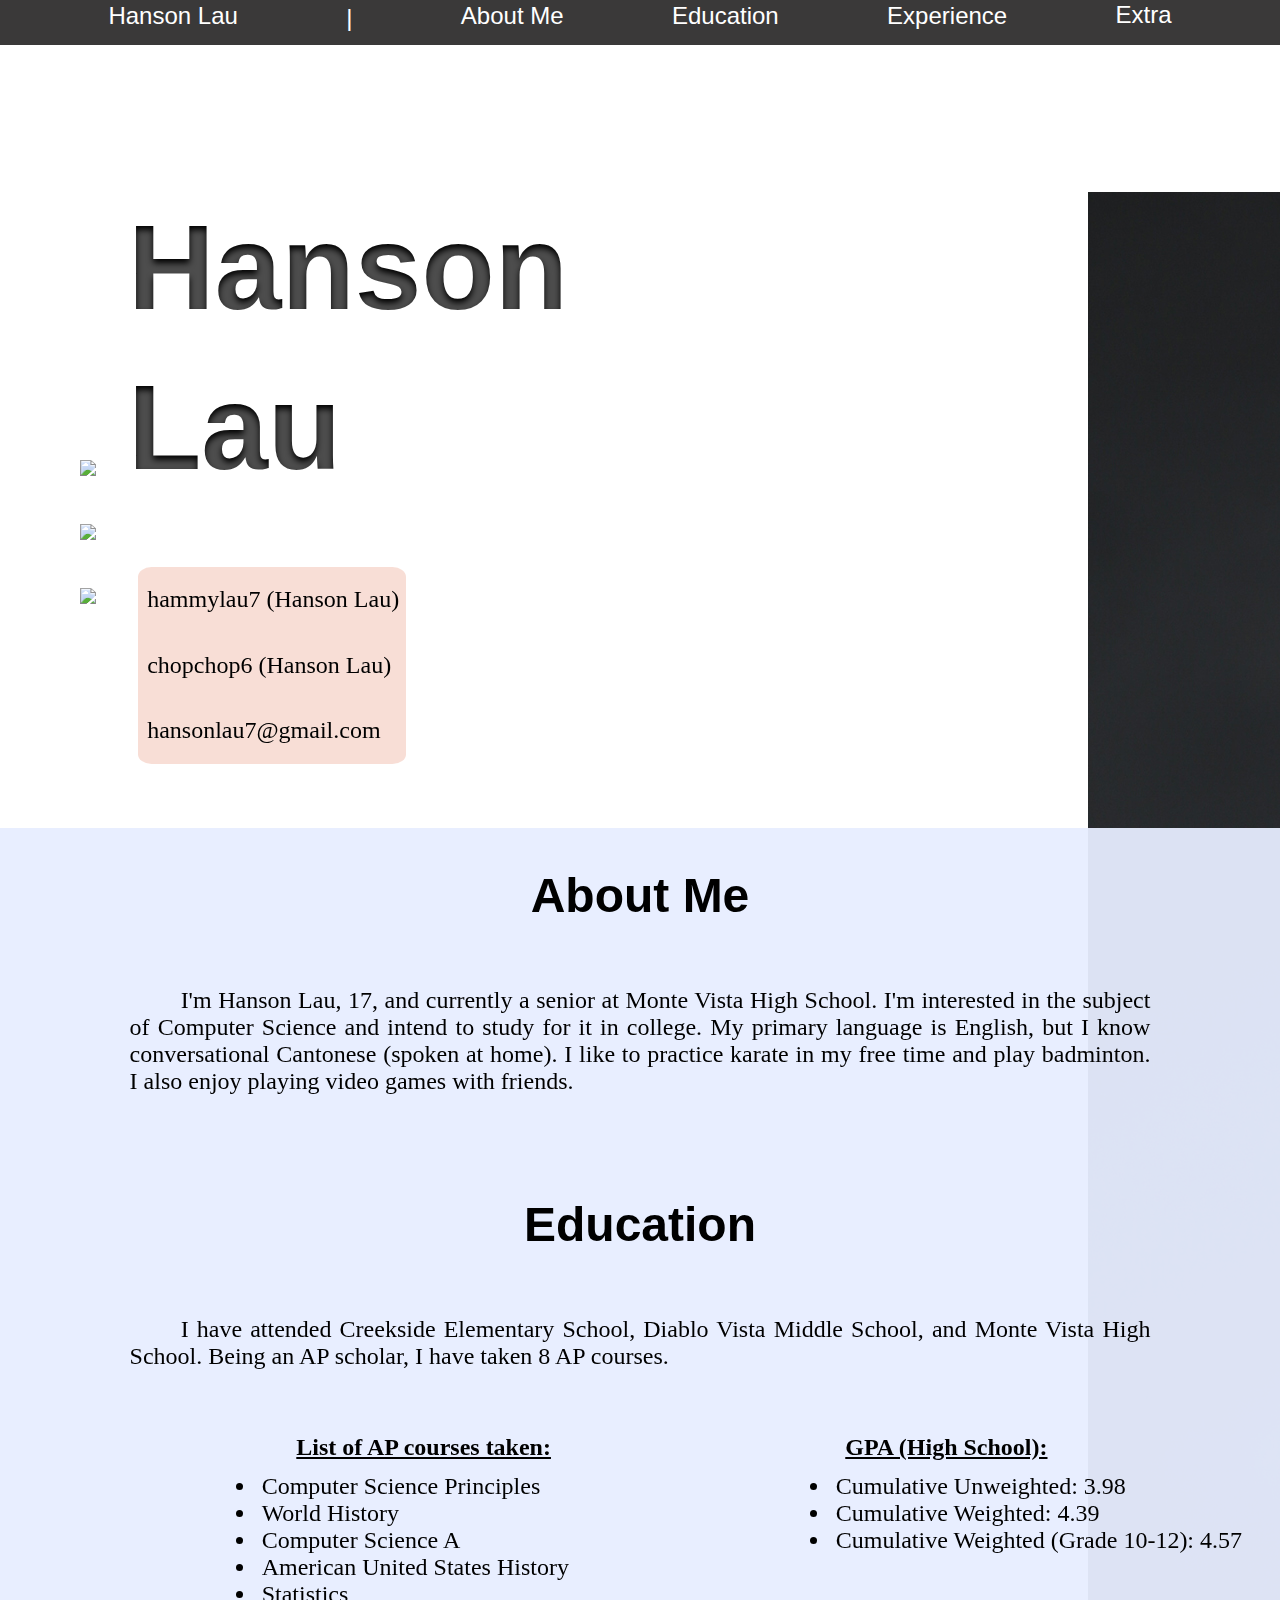
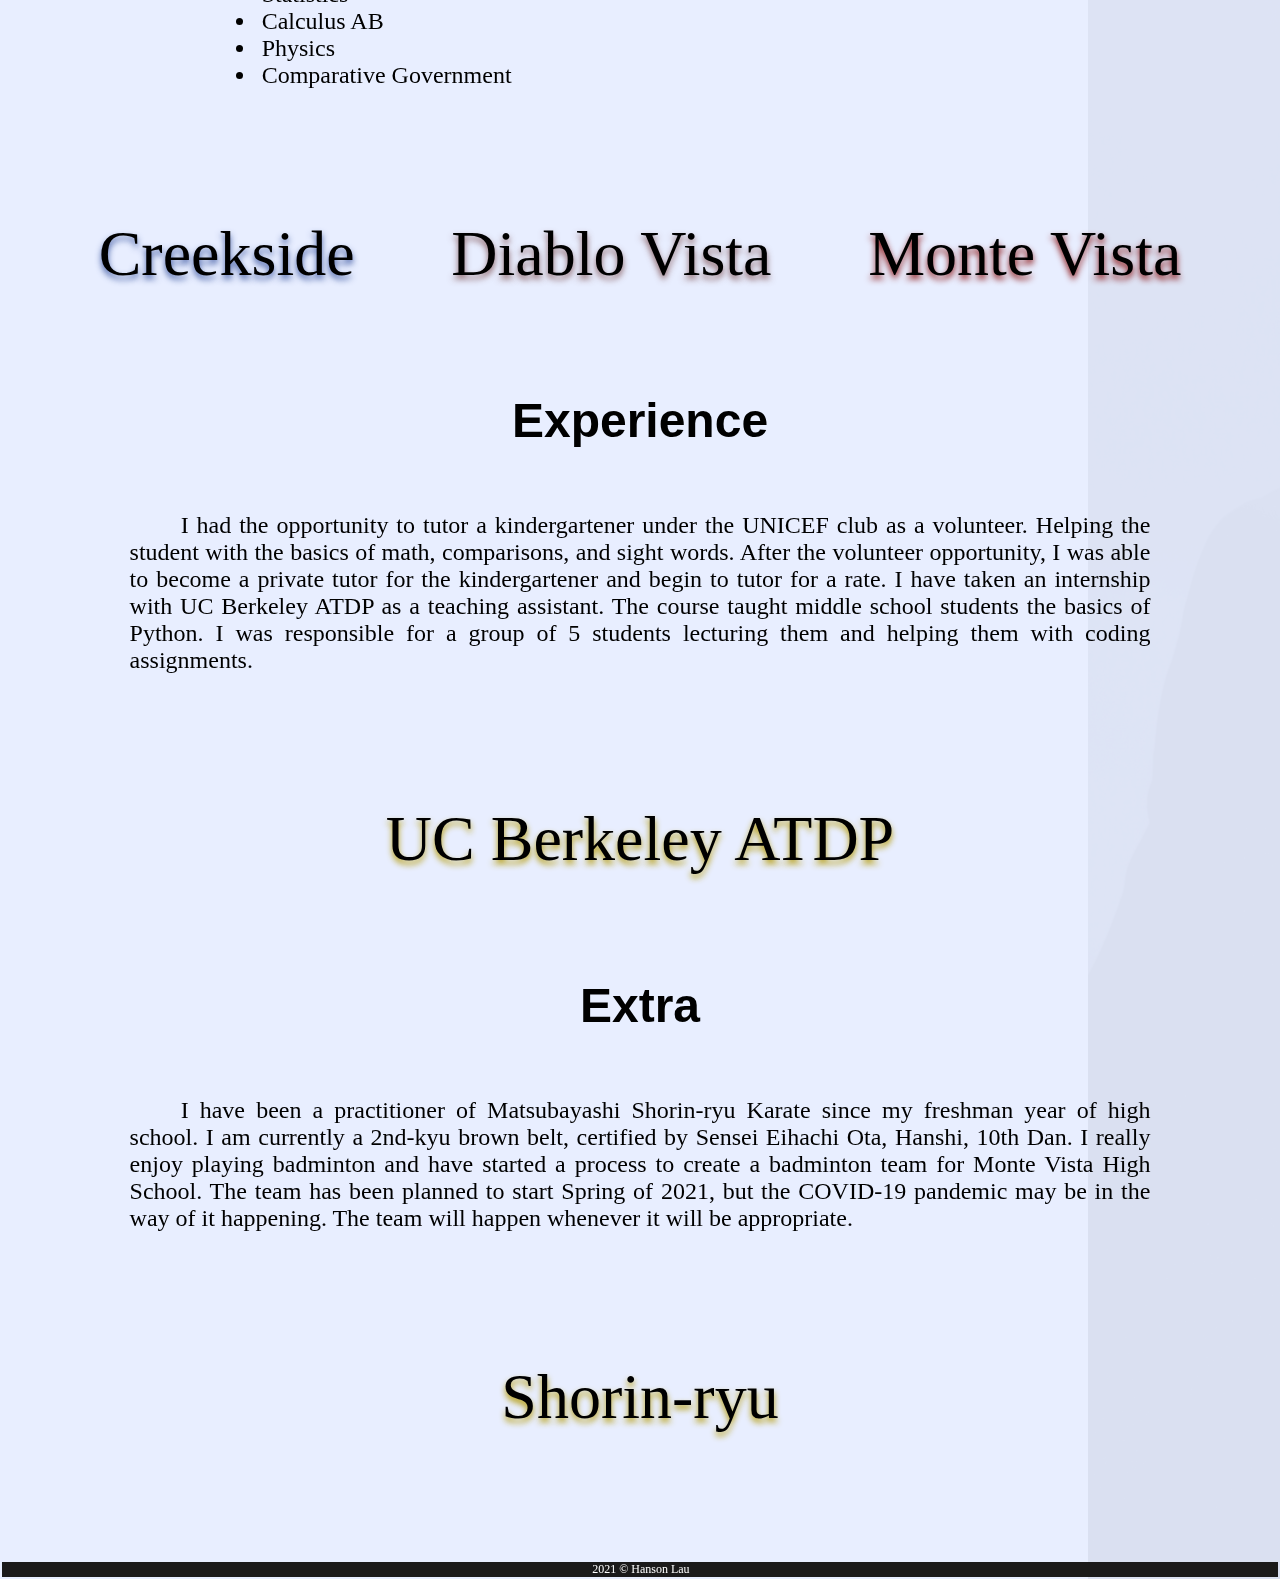
==== index.html @ ae6c85b7 "Updated a lot of css changes, added padding to sections so the title isn't cut off when user clicks " ====
<!DOCTYPE html>
<html lang="en">
<head>
    <meta charset="UTF-8">
    <meta name="viewport" content="width=device-width, initial-scale=1.0">
    <link rel="stylesheet" href="style.css">
    <title>Hanson Lau</title>

</head>
<body>
    <!-- Navigation bar-->
    <div>
       <ul class="navigation">
            <li class="item" id="name-top"><a href=#top>Hanson Lau</a></li>
            <li id="line"> | </li>
            <li class="item"><a href=#about>About Me</a></li>   
            <li class="item"><a href=#education>Education</a></li>
            <li class="item"><a href=#experience>Experience</a></li>
            <li class="item"><a href=#extra>Extra</a></li>
        </ul>
    </div>

    <section class="header" id="top">
        <div class="header-background">
            
        </div>

        <div class="name">
            <h1 id=firstName>Hanson</h1>
            <h1 id=lastName>Lau</h1>
        </div>

        <div class="header-picture">
            <img src="./images/Senior_photo.jpg">
        </div>

      
            <div class="social">
                <ul class="logos">
                    <li class="s-item"><a href="https://www.instagram.com/hammylau7/" target="_blank"><img src="images/instagram.png"></a></li>
                    <li class="s-item"> <img src="images/snapchat.png"></li>
                    <li class="s-item"><a href="http://www.gmail.com/"target="_blank"><img src="images/email.png"></a></li> 
                 </ul>
            </div>
            <div class="social">
                <ul class="usernames">
                    <li class="u-item"><a href="https://www.instagram.com/hammylau7/"target="_blank"><p>hammylau7 (Hanson Lau)</p></a></li>
                    <li class="u-item"><p>chopchop6 (Hanson Lau)</p></li>
                    <li class="u-item"><a href="http://www.gmail.com/"target="_blank"><p>hansonlau7@gmail.com</p></a></li>
                </ul>
            </div>



    </section>

    <div class="descriptions">
        <section class="about-me">
            <h1 id="about">About Me</h1>
            <p>
            I'm Hanson Lau, 17, and currently a senior at Monte Vista High School. I'm interested in the subject of Computer Science and intend to study for it in college. My primary language is English, but I know conversational Cantonese (spoken at home). I like to practice karate in my free time and play badminton. I also enjoy playing video games with friends. 
            </p>
        </section>

        <section class="education">
            <h1 id="education">Education</h1>
            <p> I have attended Creekside Elementary School, Diablo Vista Middle School, and Monte Vista High School. Being an AP scholar, I have taken 8 AP courses.</p> 

            <div class="education-title-flex">
                <h2 class="ap-title">List of AP courses taken:</h2>
                <h2 class="gpa-title">GPA (High School):</h2>
            </div>

            <div class="education-list-flex">
                
                <ul class="ap-list">
                    <li>Computer Science Principles</li>
                    <li>World History</li>
                    <li>Computer Science A</li>
                    <li>American United States History</li>
                    <li>Statistics</li>
                    <li>Calculus AB</li>
                    <li>Physics</li>
                    <li>Comparative Government</li>
                </ul>
        
                <ul class="gpa">
                    <li>Cumulative Unweighted: 3.98</li>
                    <li>Cumulative Weighted: 4.39</li>
                    <li>Cumulative Weighted (Grade 10-12): 4.57</li>
                </ul>
            </div>

            <ul class="schools">
                <li class="school" id="C"><a href="https://ces-srvusd-ca.schoolloop.com/"target="_blank">Creekside</a></li>
                <li class="school" id="DV"><a href="https://dvms.schoolloop.com/"target="_blank">Diablo Vista</a></li>   
                <li class="school" id="MV"><a href="https://mvhs.schoolloop.com/"target="_blank">Monte Vista</a></li>
            </ul>

        </section>

        <section class="experience">
            <h1 id="experience">Experience</h1>
            <p> I had the opportunity to tutor a kindergartener under the UNICEF club as a volunteer. Helping the student with the basics of math, comparisons, and sight words. After the volunteer opportunity, I was able to become a private tutor for the kindergartener and begin to tutor for a rate. I have taken an internship with UC Berkeley ATDP as a teaching assistant. The course taught middle school students the basics of Python. I was responsible for a group of 5 students lecturing them and helping them with coding assignments.</p>

            <li id="B"><a href="https://atdp.berkeley.edu/"target="_blank">UC Berkeley ATDP</a></li>

        </section>

        <section class="extra">
            <h1 id="extra">Extra</h1>
            <p> I have been a practitioner of Matsubayashi Shorin-ryu Karate since my freshman year of high school. I am currently a 2nd-kyu brown belt, certified by Sensei Eihachi Ota, Hanshi, 10th Dan. I really enjoy playing badminton and have started a process to create a badminton team for Monte Vista High School. The team has been planned to start Spring of 2021, but the COVID-19 pandemic may be in the way of it happening. The team will happen whenever it will be appropriate.</p>

            <li id="S"><a href="https://hansonlau.github.io/shorin-ryu/"target="_blank">Shorin-ryu</a></li>
        
        </section>  

        <div class="footer">

            <p>2021 &#169; Hanson Lau</p>
    
        </div>
    </div>

    

</body>
</html>
---- style.css ----
* {
    margin: 0;
    padding: 0;
    border: 0;
    outline: 0;
    font-size: 100%;
    vertical-align: baseline;
}

p{
    margin-left: auto;
    margin-right: auto;
    padding: 0;
    border: 0;
    outline: 0;
    font-size: 150%;
}

.header{
    margin: 0;
}

.header-background{
    top:0;
    margin: 0;
    padding:0;
    width: 100%;
    height: 100%;
    background-image: url(./images/head-back.JPG);
    background-size: cover;
    opacity: .80;
    position: fixed;
    /* border-bottom: 2% solid;
    border-color: rgb(83, 122, 109); */
    /* z-index: 0; */
}

.header{
    display: inline-flex;
}

.name{
    margin-left: 10%;
    font-family: sans-serif;
    font-size: 750%;
    text-align: left;
    position: fixed;
    z-index: 1;
}

#firstName{
    margin-top: 45%;
    background-color: #000000;
    -webkit-background-clip: text;
    -moz-background-clip: text;
    background-clip: text;
    color: transparent;
    text-shadow: rgba(255, 255, 255, 0.3) 0px 4px 6px;
}

#lastName{
    margin-top: 5%;
    background-color: #000000;
    -webkit-background-clip: text;
    -moz-background-clip: text;
    background-clip: text;
    color: transparent;
    text-shadow: rgba(255, 255, 255, 0.3) 0px 4px 6px;
}

.header-picture{
    /* z-index: 2; */
    margin-top: 15%;
    margin-left: 68em;
    position: fixed;
    box-shadow: rgba(128, 128, 128, 0.733) 30px 30px;
}

@media only screen and (max-width: 970px) {
    /* #firstName{
        margin-right: 0em;
    }

    #lastName{
        margin-right: 0em;
    } */
}

.navigation{
    top:0;
    margin:0;
    background-color: rgb(58, 57, 57);
    list-style-type: none;
    width: 100%;
    height: 5%;
    position: fixed;
    display: flex;
    justify-content: space-evenly;
    z-index: 2;
}

.item a{
    box-sizing: border-box;
    padding-top: 1.5%;
    font-family: 'Segoe UI', Tahoma, Geneva, Verdana, sans-serif;
    font-size: 150%;
    text-decoration: none;
    color: white;
    display: block;
}

#line{
    padding-top: .3%;
    font-family: sans-serif;
    font-size: 150%;
    color: white;
    display: block;
}

@media only screen and (max-width: 890px) {
    /* .item a{
        text-align: center;
        font-size: 1.7em;
    } */
}
@media only screen and (max-width: 525px) { /* phone */
    /* .item a{
        padding-top: 1em;
        text-align: center;
        font-size: 1.2em;
    }
    
    .schools{
        text-align: center;
        font-size: .1em;
    }
    .name{
        margin-left: .35em;
    } */
}

.item a:hover{
    color: rgb(52, 196, 141);
    transition-duration: 2ms;
}

#name-top a:hover{
    color: rgb(52, 196, 141);
    transition-duration: 2ms;
}

.social{
    display: flex;
    flex-direction: column;
    flex-basis: 100%;
    flex: 1;
    z-index:1;
}

.logos{
    list-style-type: none;
    margin-top: 383%;
    margin-left: 5em;
    position: relative;
    line-height: 400%;
}

.usernames{
    margin-top: 243%;
    margin-left: 10%;
    list-style-type: none;
    position: relative;
    background-color: rgba(233, 150, 122, 0.308);
    border-radius: 5%;
    color: black;
    width: 115%;
    box-sizing: border-box;
    padding-left: 4%;
    line-height: 410%;
}

.u-item{
    display: block;
}

.u-item a{
    text-decoration: none;
    color: black;
}

.u-item a:hover{
    color: rgba(0, 0, 0, 0.288);
    transition-duration: 2ms;
}

.s-item a:hover{
    -webkit-filter: brightness(70%);
    -webkit-transition: all .5s ease;
    -moz-transition: all .5s ease;
    -o-transition: all .5s ease;
    -ms-transition: all .5s ease;
    transition: all .5s ease;
}

.descriptions{
    margin-top: 5%;
    position: absolute;
    z-index: 1;
    /* margin-top: 49em; */
    /* margin-left: 1em;
    margin-right: 1em; */
    
    padding: 0; 
    background-color: rgba(231, 237, 255, 0.945);
    border-color:  rgba(35, 133, 96, 0);
    border-style: solid;
    border-width: 2px;
}

.descriptions h1{
    font-family: Verdana, Geneva, Tahoma, sans-serif;
    /* margin-top: 2em; */
    padding: 0;
    display: flexbox;
    text-align: center;
    font-size: 300%;
}

.descriptions p{ /* temp */
    font-family: Georgia, 'Times New Roman', Times, serif;
    margin-top: 5%;
    margin-left: 10%;
    margin-right: 10%;
    text-align: justify;
    text-indent: 5%;
}
.about-me p{
   
}

.education h2{

    padding-top: 5%;
    margin-left: 5%;
    font-size: 150%;
    text-decoration: underline;
}

.education p{
 
}

.experience p{
    
}

.extra p{
 
}

.schools{
    font-size: 400%;
    margin-top: 10%;
    display: flex;
    list-style-type: none;
    justify-content: space-evenly;
    text-decoration: none;
}

.schools a{
    text-decoration: none;
    color: black;
}

#C{
    text-shadow: rgba(62, 89, 163, 0.945) 0px 4px 6px;
}

#DV{
    text-shadow: rgba(112, 58, 58, 0.767) 0px 4px 6px;
}

#MV{
    text-shadow: rgba(138, 14, 14, 0.938) 0px 4px 6px;
}

.schools a:hover{
    -webkit-filter: brightness(50%);
    -webkit-transition: all .5s ease;
    -moz-transition: all .5s ease;
    -o-transition: all .5s ease;
    -ms-transition: all .5s ease;
    font-size: 110%;
    transition: all .5s ease;
}

.education-title-flex{
    list-style-type: none;
    display: flex;
    justify-content: space-evenly;
}
.education-list-flex{
    list-style-type: none;
    display: flex;

}

.education ul{
    width: 100%;
}

.ap-title{
    /* padding-left: 10%; */
}

.gpa-title{
    /* padding-left: 10%; */

}

.ap-list{
    font-family: Georgia, 'Times New Roman', Times, serif;
    margin-top: 1%;
    padding-left: 20%;
    text-indent: 1%;
    font-size: 150%;
}

.gpa{
    font-family: Georgia, 'Times New Roman', Times, serif;
    margin-top: 1%;
    padding-left: 10%;
    text-indent: 1%;
    font-size: 150%;
}

#B{
    text-align: center;
    list-style-type: none;
    font-size: 4em;
    margin-top: 2em;
    text-shadow: rgba(180, 154, 5, 0.959) 0px 4px 6px;
}

#B a{
    text-decoration: none;
    color: black;
}

#B a:hover{
    -webkit-filter: brightness(50%);
    -webkit-transition: all .5s ease;
    -moz-transition: all .5s ease;
    -o-transition: all .5s ease;
    -ms-transition: all .5s ease;
    font-size: 110%;
    transition: all .5s ease;
}

#S{
    text-align: center;
    list-style-type: none;
    font-size: 4em;
    margin-top: 2em;
    text-shadow: rgba(180, 154, 5, 0.959) 0px 4px 6px;
    margin-bottom: 2em;
}

#S a{
    text-decoration: none;
    color: black;
}

#S a:hover{
    -webkit-filter: brightness(50%);
    -webkit-transition: all .5s ease;
    -moz-transition: all .5s ease;
    -o-transition: all .5s ease;
    -ms-transition: all .5s ease;
    font-size: 110%;
    transition: all .5s ease;
}

#about{
    padding-top: 3%;
}

#education, #experience, #extra{
    margin-top: 5%;
    padding-top: 3%;
}

.footer{
    background-color: rgb(27, 26, 26);
    color: white;
    margin: 0;
    padding-left: 37.5%;
    text-align: center;
    font-size: 50%;
    z-index: 1;
}
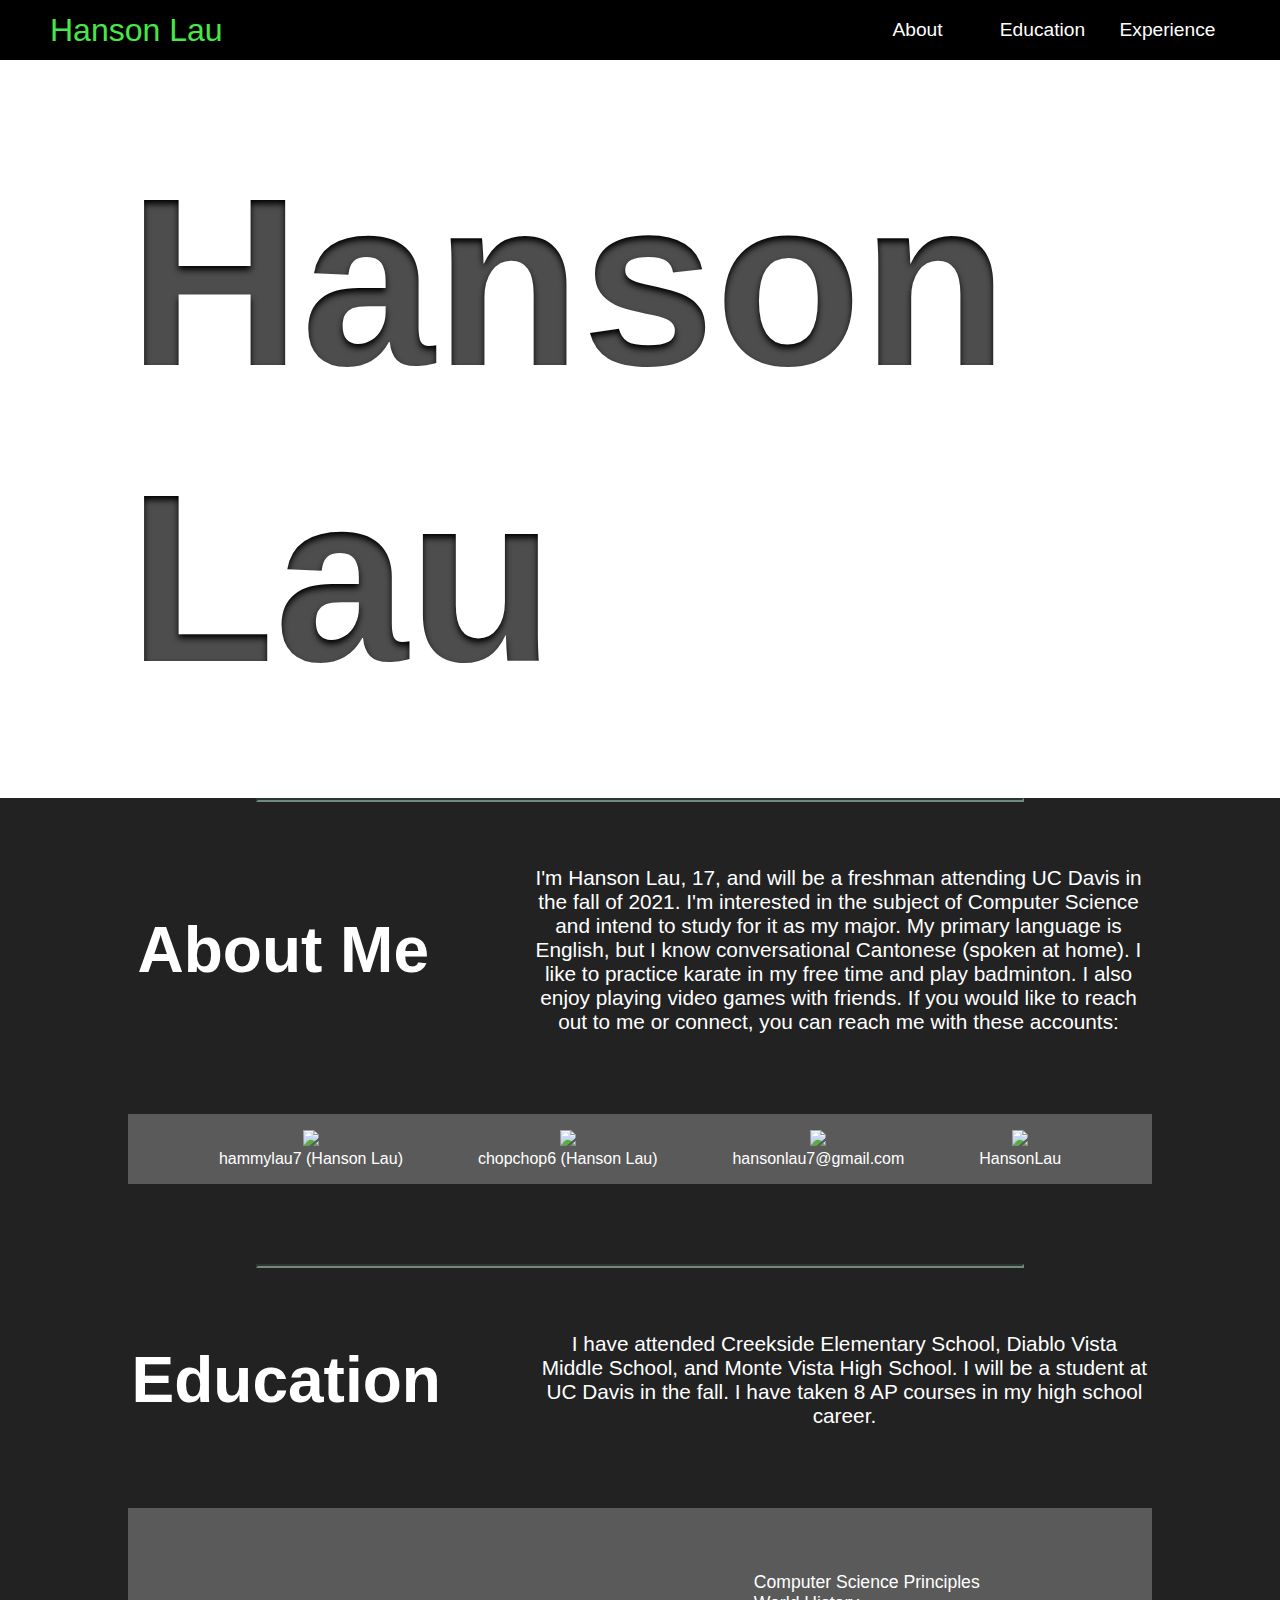
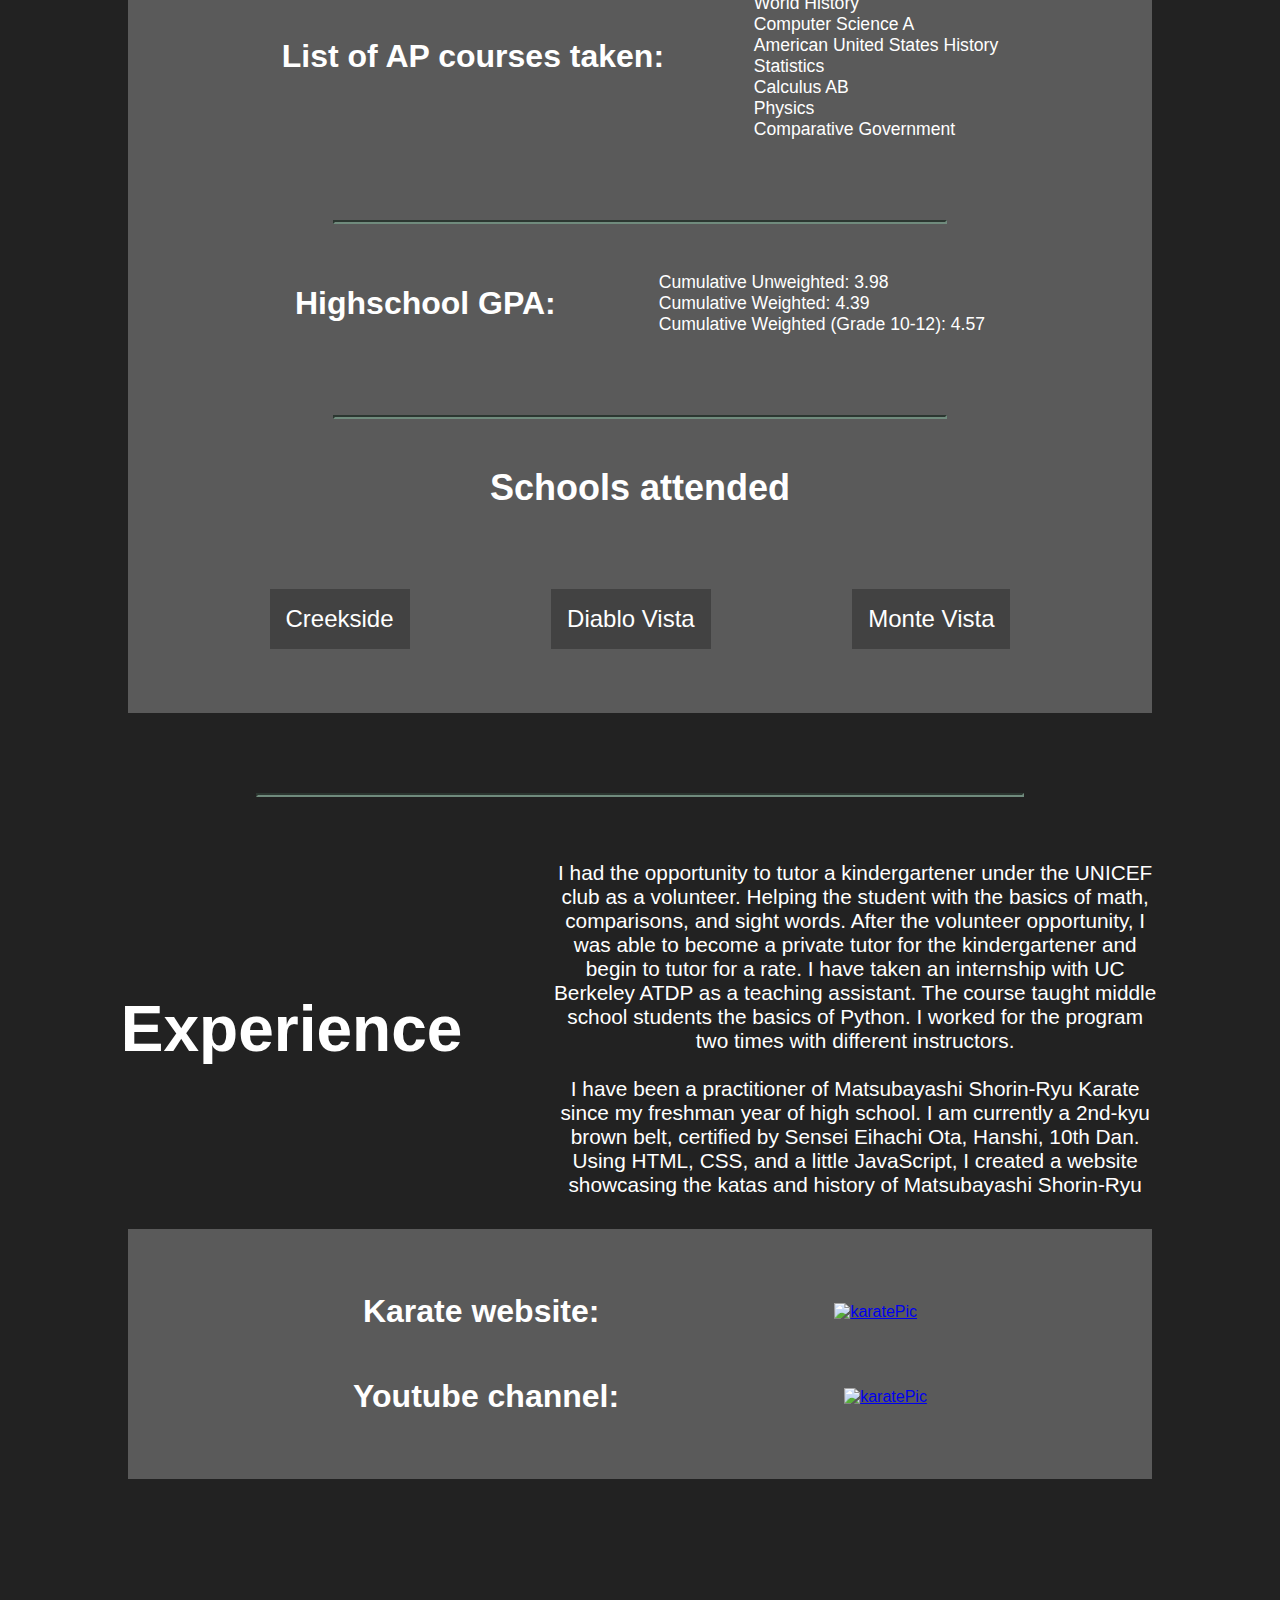
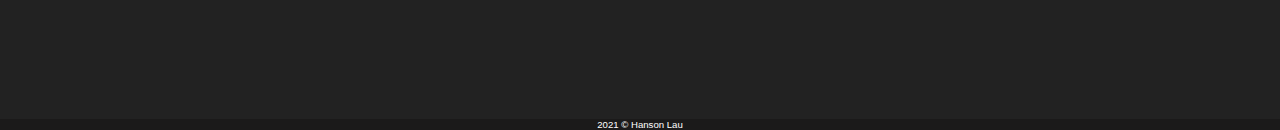
==== commit 0bcb4850: "changed images under experience for mobile users, fixed spacing in css code" ====
--- a/index.html
+++ b/index.html
@@ -2,77 +2,108 @@
 <html lang="en">
 <head>
     <meta charset="UTF-8">
+    <meta http-equiv="X-UA-Compatible" content="IE=edge">
     <meta name="viewport" content="width=device-width, initial-scale=1.0">
+    <link rel="shortcut icon" type="image/x-icon" href="\images\logo.png">
     <link rel="stylesheet" href="style.css">
     <title>Hanson Lau</title>
-
 </head>
 <body>
-    <!-- Navigation bar-->
-    <div>
-       <ul class="navigation">
-            <li class="item" id="name-top"><a href=#top>Hanson Lau</a></li>
-            <li id="line"> | </li>
-            <li class="item"><a href=#about>About Me</a></li>   
-            <li class="item"><a href=#education>Education</a></li>
-            <li class="item"><a href=#experience>Experience</a></li>
-            <li class="item"><a href=#extra>Extra</a></li>
-        </ul>
-    </div>
-
+ 
+    <!-- nav bar sticks to the top, make bottom of each section light up when the
+    screen is at that position-->
+ 
+    <nav class="navbar">
+        <div class="navbarContainer"> 
+            <a href="#top" id="name">Hanson Lau</a>
+            <div class="menuButton" id="mobileMenu">
+                <!-- three lines for menu button-->
+                <span class="bar"></span>
+                <span class="bar"></span>
+                <span class="bar"></span>
+            </div>
+ 
+            <ul class="navbarOptions">
+                <li class="items">
+                    <a href="#about" class="links" id="aboutPage">About</a>
+                </li>
+                <li class="items">
+                    <a href="#education" class="links" id="educationPage">Education</a>
+                </li>
+                <li class="items">
+                    <a href="#experience" class="links" id="experiencePage">Experience</a>
+                </li>
+            </ul>
+ 
+        </div>
+    </nav>
+ 
+    <!-- Huge name, pictures-->
+ 
     <section class="header" id="top">
         <div class="header-background">
             
         </div>
-
+ 
         <div class="name">
-            <h1 id=firstName>Hanson</h1>
-            <h1 id=lastName>Lau</h1>
+            <h1 id="firstName">Hanson</h1>
+            <h1 id="lastName">Lau</h1>
         </div>
-
+ 
         <div class="header-picture">
             <img src="./images/Senior_photo.jpg">
         </div>
-
-      
-            <div class="social">
-                <ul class="logos">
-                    <li class="s-item"><a href="https://www.instagram.com/hammylau7/" target="_blank"><img src="images/instagram.png"></a></li>
-                    <li class="s-item"> <img src="images/snapchat.png"></li>
-                    <li class="s-item"><a href="http://www.gmail.com/"target="_blank"><img src="images/email.png"></a></li> 
-                 </ul>
+ 
+    </section>
+ 
+    <div class="backPage">
+ 
+        <hr id="about">  
+ 
+        <!-- include age, name, interests-->
+        <div class="about">
+ 
+            <h1 class="aboutMe" >About Me</h1>
+            <p class="aboutText">I'm Hanson Lau, 17, and will be a freshman attending UC Davis in the fall of 2021. I'm interested in the subject of Computer Science and intend to study for it as my major. My primary language is English, but I know conversational Cantonese (spoken at home). I like to practice karate in my free time and play badminton. I also enjoy playing video games with friends. If you would like to reach out to me or connect, you can reach me with these accounts:
+            </p>
+ 
+        </div>
+ 
+        <!-- social media accounts-->
+        <ul class="socialLogos">
+            <div class="insta">
+                <li class="logos"><a href="https://www.instagram.com/hammylau7/" target="_blank"><img src="images/instagram.png"></a></li>
+                <li class="usernames"><a href="https://www.instagram.com/hammylau7/"target="_blank"><p>hammylau7 (Hanson Lau)</p></a></li>
             </div>
-            <div class="social">
-                <ul class="usernames">
-                    <li class="u-item"><a href="https://www.instagram.com/hammylau7/"target="_blank"><p>hammylau7 (Hanson Lau)</p></a></li>
-                    <li class="u-item"><p>chopchop6 (Hanson Lau)</p></li>
-                    <li class="u-item"><a href="http://www.gmail.com/"target="_blank"><p>hansonlau7@gmail.com</p></a></li>
-                </ul>
+            <div class="snap">
+                <li class="logos"> <a href="https://app.snapchat.com/web/deeplink/snapcode?username=chopchop6&type=SVG&size=240"target="_blank"><img src="images/snapchat.png"></a></li>
+                <li class="usernames"><a href="https://app.snapchat.com/web/deeplink/snapcode?username=chopchop6&type=SVG&size=240"target="_blank"><p>chopchop6 (Hanson Lau)</p></a></li>
             </div>
-
-
-
-    </section>
-
-    <div class="descriptions">
-        <section class="about-me">
-            <h1 id="about">About Me</h1>
-            <p>
-            I'm Hanson Lau, 17, and currently a senior at Monte Vista High School. I'm interested in the subject of Computer Science and intend to study for it in college. My primary language is English, but I know conversational Cantonese (spoken at home). I like to practice karate in my free time and play badminton. I also enjoy playing video games with friends. 
-            </p>
-        </section>
-
-        <section class="education">
-            <h1 id="education">Education</h1>
-            <p> I have attended Creekside Elementary School, Diablo Vista Middle School, and Monte Vista High School. Being an AP scholar, I have taken 8 AP courses.</p> 
-
-            <div class="education-title-flex">
+            <div class="email">
+                <li class="logos"><a href="http://www.gmail.com/"target="_blank"><img src="images/email.png"></a></li> 
+                <li class="usernames"><a href="http://www.gmail.com/"target="_blank"><p>hansonlau7@gmail.com</p></a></li>
+            </div> 
+            <div class="git">
+                <li class="logos"><a href="https://github.com/HansonLau"target="_blank"><img src="images/git.png"></a></li> 
+                <li class="usernames"><a href="https://github.com/HansonLau"target="_blank"><p>HansonLau</p></a></li>
+            </div>
+        </ul>
+ 
+        
+        <hr id="education">  
+ 
+        <!-- add schools attended and attending, high school gpa stats-->
+        <div class="education">
+ 
+            <h1 class="educationTitle">Education</h1>
+            <p class="educationText">I have attended Creekside Elementary School, Diablo Vista Middle School, and Monte Vista High School. I will be a student at UC Davis in the fall. I have taken 8 AP courses in my high school career. </p>
+ 
+        </div>
+ 
+        <div class="highschoolContainer">
+ 
+            <div class="apSection">
                 <h2 class="ap-title">List of AP courses taken:</h2>
-                <h2 class="gpa-title">GPA (High School):</h2>
-            </div>
-
-            <div class="education-list-flex">
-                
                 <ul class="ap-list">
                     <li>Computer Science Principles</li>
                     <li>World History</li>
@@ -83,46 +114,79 @@
                     <li>Physics</li>
                     <li>Comparative Government</li>
                 </ul>
-        
-                <ul class="gpa">
+            </div>
+ 
+            <hr>
+ 
+            <div class="hsgpaSection">
+                <h2 class="hsgpa-title">Highschool GPA:</h2>
+                <ul class="hsgpa">
                     <li>Cumulative Unweighted: 3.98</li>
                     <li>Cumulative Weighted: 4.39</li>
                     <li>Cumulative Weighted (Grade 10-12): 4.57</li>
                 </ul>
             </div>
+ 
+            <hr>
+ 
+            <div class="schoolsAttended">
+                <h2>Schools attended </h2>
+            </div>
+ 
+            <ul class="schools">
+                <li class="cr"><a href="https://ces-srvusd-ca.schoolloop.com/"target="_blank">Creekside</a></li>
+                <li class="dv"><a href="https://dvms.schoolloop.com/"target="_blank">Diablo Vista</a></li>
+                <li class="mv"><a href="https://mvhs.schoolloop.com/"target="_blank">Monte Vista</a></li>
+            </ul>
+        </div>
+ 
+        <hr id="experience">  
+ 
+        <!-- work experience, karate, tutoring-->
+        <div class="experience">
+ 
+            <h1 class="experienceTitle">Experience</h1>
+ 
+            <div class="experienceText">
+                <p>I had the opportunity to tutor a kindergartener under the UNICEF club as a volunteer. Helping the student with the basics of math, comparisons, and sight words. After the volunteer opportunity, I was able to become a private tutor for the kindergartener and begin to tutor for a rate. I have taken an internship with UC Berkeley ATDP as a teaching assistant. The course taught middle school students the basics of Python. I worked for the program two times with different instructors.</p>
+                
+                <br>
+ 
+                <p>I have been a practitioner of Matsubayashi Shorin-Ryu Karate since my freshman year of high school. I am currently a 2nd-kyu brown belt, certified by Sensei Eihachi Ota, Hanshi, 10th Dan. Using HTML, CSS, and a little JavaScript, I created a website showcasing the katas and history of Matsubayashi Shorin-Ryu</p>
+ 
+            </div>
+ 
+        </div>
+ 
+        <div class="karateContainer">
+ 
+            <div class="karate">
+                <h2 class="expTitle">Karate website:</h2>
+                <a class="firstIMG"href="https://hansonlau.github.io/shorin-ryu/"target="_blank"><img src="images/karatePic.PNG" alt="karatePic" class="web"></a>
 
-            <ul class="schools">
-                <li class="school" id="C"><a href="https://ces-srvusd-ca.schoolloop.com/"target="_blank">Creekside</a></li>
-                <li class="school" id="DV"><a href="https://dvms.schoolloop.com/"target="_blank">Diablo Vista</a></li>   
-                <li class="school" id="MV"><a href="https://mvhs.schoolloop.com/"target="_blank">Monte Vista</a></li>
-            </ul>
-
-        </section>
-
-        <section class="experience">
-            <h1 id="experience">Experience</h1>
-            <p> I had the opportunity to tutor a kindergartener under the UNICEF club as a volunteer. Helping the student with the basics of math, comparisons, and sight words. After the volunteer opportunity, I was able to become a private tutor for the kindergartener and begin to tutor for a rate. I have taken an internship with UC Berkeley ATDP as a teaching assistant. The course taught middle school students the basics of Python. I was responsible for a group of 5 students lecturing them and helping them with coding assignments.</p>
-
-            <li id="B"><a href="https://atdp.berkeley.edu/"target="_blank">UC Berkeley ATDP</a></li>
-
-        </section>
-
-        <section class="extra">
-            <h1 id="extra">Extra</h1>
-            <p> I have been a practitioner of Matsubayashi Shorin-ryu Karate since my freshman year of high school. I am currently a 2nd-kyu brown belt, certified by Sensei Eihachi Ota, Hanshi, 10th Dan. I really enjoy playing badminton and have started a process to create a badminton team for Monte Vista High School. The team has been planned to start Spring of 2021, but the COVID-19 pandemic may be in the way of it happening. The team will happen whenever it will be appropriate.</p>
-
-            <li id="S"><a href="https://hansonlau.github.io/shorin-ryu/"target="_blank">Shorin-ryu</a></li>
-        
-        </section>  
-
-        <div class="footer">
-
-            <p>2021 &#169; Hanson Lau</p>
-    
+                <a class="secondIMG"href="https://hansonlau.github.io/shorin-ryu/"target="_blank"><img src="images/ShorinPatch.png" alt="karatePic" class="web"></a>
+            </div>
+ 
+            <div class="yt">
+                <h2 class="expTitle">Youtube channel:</h2>
+                <a class="firstIMG"href="https://www.youtube.com/channel/UCz3DKTeS7mJY6sZfAX2L-Eg"target="_blank"><img src="images/hyt.PNG" alt="karatePic" class="web"></a>
+            
+                <a class="secondIMG"href="https://www.youtube.com/channel/UCz3DKTeS7mJY6sZfAX2L-Eg"target="_blank"><img src="images/circleProfile.png" alt="karatePic" class="web"></a>
+            </div>
         </div>
+ 
     </div>
-
-    
-
+ 
+    <div class="footer">
+ 
+        <p>2021 &#169; Hanson Lau</p>
+ 
+    </div>
+ 
+    <!-- script to make the light up nav bar-->
+    <script src="bar.js"></script>
+    <!-- script to display and hide mobile menu -->
+    <script src="mobile.js"></script>
+ 
 </body>
 </html>
--- a/style.css
+++ b/style.css
@@ -1,25 +1,167 @@
 * {
+    box-sizing: border-box;
     margin: 0;
     padding: 0;
-    border: 0;
-    outline: 0;
-    font-size: 100%;
-    vertical-align: baseline;
-}
-
-p{
-    margin-left: auto;
-    margin-right: auto;
-    padding: 0;
-    border: 0;
-    outline: 0;
-    font-size: 150%;
-}
-
+    font-family: 'Kumbh Sans', sans-serif;
+    scroll-behavior: smooth; 
+}
+ 
+.navbar{
+    background: black;
+    height: 60px;
+    display: flex;
+    justify-content: center;
+    align-items: center;
+    font-size: 1.2rem;
+    position: sticky;
+    top: 0;
+    z-index: 4;
+}
+ 
+.navbarContainer{
+    display: flex;
+    justify-content: space-between;
+    height: 60px;
+    z-index: 1;
+    width: 100%;
+    max-width: 1300px;
+    margin: 0 auto;
+    padding: 0 50px;
+}
+ 
+#name{
+    color: rgb(71, 231, 71);
+    font-family: 'Gill Sans', 'Gill Sans MT', Calibri, 'Trebuchet MS', sans-serif;
+    display: flex;
+    align-items: center;
+    cursor: pointer;
+    text-decoration: none;
+    font-size: 2rem;
+}
+ 
+.navbarOptions{
+    display: flex;
+    align-items: cneter;
+    list-style: none;
+}
+ 
+.items{
+    height: 60px;
+}
+ 
+.links{
+    color: white;
+    display: flex;
+    align-items: center;
+    justify-content: center;
+    width: 125px; /* change later */
+    text-decoration: none;
+    height: 100%;
+    transition: all 0.5s ease;
+}
+ 
+.links:hover{
+    color: rgba(88, 247, 173, 0.856);
+    transition: all 0.3s ease;
+}
+ 
+.light {  /*light at bottom of certain section in nav bar */
+    border-bottom: 3px solid #16e003;
+}
+ 
+/* screen break adjustments for navbar */
+
+
+@media screen and (max-width: 960px){
+
+    
+    .navbarContainer {
+        display: flex;
+        justify-content: space-between;
+        height: 80px;
+        z-index: 1;
+        width: 100%;
+        max-width: 1300px;
+        padding: 0;
+    }
+
+    .navbarOptions {
+        display: grid;
+        grid-template-columns: auto;
+        margin: 0;
+        width: 100%;
+        position: absolute;
+        top: -1000px;
+        opacity: 1;
+        transition: all 0.5s ease;
+        z-index: -1;
+    }
+
+    .navbarOptions.active {
+        background: #131313;
+        top: 100%;
+        opacity: 1;
+        transition: all 0.5s ease;
+        z-index: 99;
+        height: 60vh;
+        font-size: 1.6rem;
+    }
+
+    #name {
+        padding-left: 25px;
+    }
+
+    .menuButton .bar {
+        width: 25px;
+        height: 3px;
+        margin: 5px auto;
+        transition: all 0.3s ease-in-out;
+        background: #fff;
+    }
+
+    .items{
+            width: 100%;
+    }
+
+    .links{
+        text-align: center;
+        padding: 2rem;
+        width: 100%;
+        display: table;
+    }
+
+    /* Mobile menu (the three lines) */
+    #mobileMenu {
+        position: absolute;
+        top: 20%;
+        right: 5%;
+        transform: translate(5%, 20%);
+    }
+
+    .menuButton .bar {
+        display: block;
+        cursor: pointer;
+    }
+
+    #mobileMenu.is-active .bar:nth-child(1) {
+    transform: translateY(8px) rotate(45deg);
+    }
+    
+    #mobileMenu.is-active .bar:nth-child(2) {
+    opacity: 0;
+    }
+
+    #mobileMenu.is-active .bar:nth-child(3) {
+    transform: translateY(-8px) rotate(-45deg);
+    }
+}
+ 
+ 
+/* header (name, picture, socials) added in from old code*/
 .header{
     margin: 0;
 }
-
+ 
 .header-background{
     top:0;
     margin: 0;
@@ -32,24 +174,24 @@
     position: fixed;
     /* border-bottom: 2% solid;
     border-color: rgb(83, 122, 109); */
-    /* z-index: 0; */
-}
-
+    z-index: -2;
+}
+ 
 .header{
     display: inline-flex;
 }
-
+ 
 .name{
     margin-left: 10%;
     font-family: sans-serif;
     font-size: 750%;
     text-align: left;
     position: fixed;
-    z-index: 1;
-}
-
+    z-index: -1;
+}
+ 
 #firstName{
-    margin-top: 45%;
+    margin-top: 70px;
     background-color: #000000;
     -webkit-background-clip: text;
     -moz-background-clip: text;
@@ -57,9 +199,9 @@
     color: transparent;
     text-shadow: rgba(255, 255, 255, 0.3) 0px 4px 6px;
 }
-
+ 
 #lastName{
-    margin-top: 5%;
+    margin-top: 20px;
     background-color: #000000;
     -webkit-background-clip: text;
     -moz-background-clip: text;
@@ -67,336 +209,508 @@
     color: transparent;
     text-shadow: rgba(255, 255, 255, 0.3) 0px 4px 6px;
 }
-
+ 
+@media screen and (max-width: 1380px){ /*hides picture if screen gets too small */
+    .header-picture{
+        display: none;
+    }
+}
+ 
+@media screen and (max-width: 715px){ /*decreaes font size of name when screen gets smaller */
+    .name{
+        margin-left: 10%;
+        font-family: sans-serif;
+        font-size: 425%;
+        text-align: left;
+        position: fixed;
+        z-index: -1;
+    }
+ 
+    #name{
+        font-size: 1.5rem;
+    }
+ 
+    .links{
+        font-size: 1rem;
+    }
+ 
+    .usernames{
+        font-size: .6rem;
+    }
+ 
+}
+ 
 .header-picture{
-    /* z-index: 2; */
-    margin-top: 15%;
+    z-index: -1;
+    margin-top: 100px;
     margin-left: 68em;
     position: fixed;
     box-shadow: rgba(128, 128, 128, 0.733) 30px 30px;
 }
-
-@media only screen and (max-width: 970px) {
-    /* #firstName{
-        margin-right: 0em;
-    }
-
-    #lastName{
-        margin-right: 0em;
-    } */
-}
-
-.navigation{
-    top:0;
-    margin:0;
-    background-color: rgb(58, 57, 57);
-    list-style-type: none;
-    width: 100%;
-    height: 5%;
-    position: fixed;
-    display: flex;
-    justify-content: space-evenly;
-    z-index: 2;
-}
-
-.item a{
-    box-sizing: border-box;
-    padding-top: 1.5%;
-    font-family: 'Segoe UI', Tahoma, Geneva, Verdana, sans-serif;
-    font-size: 150%;
+ 
+/* Background of the texts */
+.backPage{
+    align-items: center;
+    margin-top: 45rem;
+    background: rgb(34, 34, 34);
+    padding-bottom: 15rem;
+}
+ 
+/* lines between each section */
+hr{ 
+    width: 60%;  
+    height: 0rem;  
+    margin-bottom: 7px;  
+    margin-right: auto;  
+    margin-left: auto;  
+    margin-top: 5rem;  
+    border-width: 2px;  
+    border-color: rgb(112, 139, 125);  
+    
+}  
+ 
+/* About section */
+.about{
+    align-items: center;
+    display: flex;
+    margin-top: 1rem;
+    justify-content: space-evenly;
+    padding-top: 3rem;
+    padding-left: 2rem;
+    padding-right: 2rem;
+}
+ 
+.aboutText{
+    color: white;
+    max-width: 50%;
+    text-align: center;
+    font-size: 1.3rem;
+    /* top: 50%; */
+}
+ 
+.aboutMe{
+    color: white;
+    font-size: 4rem;
+    /* top: 50%; */
+ 
+}
+ 
+/*socials */
+ 
+.socialLogos{
+    margin-top: 5rem;
+    margin-left: auto;
+    margin-right: auto;
+    text-align: center;
+    align-items: center;
+    justify-content: space-evenly;
+    display: flex;
+    background: rgb(90, 90, 90);
+    width: 80%;
+    list-style: none;
+    padding: 1rem 1rem;
+}
+ 
+.usernames{ 
+    color: white;
+}
+.usernames a{
     text-decoration: none;
     color: white;
-    display: block;
-}
-
-#line{
-    padding-top: .3%;
-    font-family: sans-serif;
-    font-size: 150%;
-    color: white;
-    display: block;
-}
-
-@media only screen and (max-width: 890px) {
-    /* .item a{
-        text-align: center;
-        font-size: 1.7em;
-    } */
-}
-@media only screen and (max-width: 525px) { /* phone */
-    /* .item a{
-        padding-top: 1em;
-        text-align: center;
-        font-size: 1.2em;
-    }
-    
-    .schools{
-        text-align: center;
-        font-size: .1em;
-    }
-    .name{
-        margin-left: .35em;
-    } */
-}
-
-.item a:hover{
-    color: rgb(52, 196, 141);
-    transition-duration: 2ms;
-}
-
-#name-top a:hover{
-    color: rgb(52, 196, 141);
-    transition-duration: 2ms;
-}
-
-.social{
-    display: flex;
-    flex-direction: column;
-    flex-basis: 100%;
-    flex: 1;
-    z-index:1;
-}
-
-.logos{
-    list-style-type: none;
-    margin-top: 383%;
-    margin-left: 5em;
-    position: relative;
-    line-height: 400%;
-}
-
-.usernames{
-    margin-top: 243%;
-    margin-left: 10%;
-    list-style-type: none;
-    position: relative;
-    background-color: rgba(233, 150, 122, 0.308);
-    border-radius: 5%;
-    color: black;
-    width: 115%;
-    box-sizing: border-box;
-    padding-left: 4%;
-    line-height: 410%;
-}
-
-.u-item{
-    display: block;
-}
-
-.u-item a{
-    text-decoration: none;
-    color: black;
-}
-
-.u-item a:hover{
+}
+ 
+.usernames a:hover{
     color: rgba(0, 0, 0, 0.288);
     transition-duration: 2ms;
 }
-
-.s-item a:hover{
-    -webkit-filter: brightness(70%);
+ 
+.logos a:hover{
+    -webkit-filter: brightness(50%);
     -webkit-transition: all .5s ease;
     -moz-transition: all .5s ease;
     -o-transition: all .5s ease;
     -ms-transition: all .5s ease;
     transition: all .5s ease;
 }
-
-.descriptions{
-    margin-top: 5%;
-    position: absolute;
-    z-index: 1;
-    /* margin-top: 49em; */
-    /* margin-left: 1em;
-    margin-right: 1em; */
-    
-    padding: 0; 
-    background-color: rgba(231, 237, 255, 0.945);
-    border-color:  rgba(35, 133, 96, 0);
-    border-style: solid;
-    border-width: 2px;
-}
-
-.descriptions h1{
-    font-family: Verdana, Geneva, Tahoma, sans-serif;
-    /* margin-top: 2em; */
-    padding: 0;
-    display: flexbox;
+ 
+@media screen and (max-width: 715px){ /*decreaes font size of name when screen gets smaller */
+    .aboutMe{
+        font-size: 3rem;
+    }
+ 
+    .aboutText{
+        font-size: 1rem;
+    }
+ 
+}
+ 
+/*Education section*/
+ 
+.education{
+    align-items: center;
+    display: flex;
+    margin-top: 1rem;
+    justify-content: space-evenly;
+    padding-top: 3rem;
+    padding-left: 2rem;
+    padding-right: 2rem;
+}
+.educationTitle{
+    color: white;
+    font-size: 4rem;
+    top: 50%;
+}
+ 
+.educationText{
+    color: white;
+    max-width: 50%;
     text-align: center;
-    font-size: 300%;
-}
-
-.descriptions p{ /* temp */
+    font-size: 1.3rem;
+    top: 50%;
+}
+ 
+/* AP scores and high school GP */
+ 
+.highschoolContainer{
+    margin-top: 5rem;
+    margin-left: auto;
+    margin-right: auto;
+    justify-content: center;
+    align-items: center;
+    background: rgb(90, 90, 90);
+    width: 80%;
+    padding: 4rem 0;
+ 
+}
+ 
+/* ap section */
+.apSection{
+    padding: 0 4rem;
+    color: white;
+    display: flex;
+    justify-content: space-evenly;
+    align-items: center;
+    width: 100%;
+}
+ 
+/* hs gpa section */
+.hsgpaSection{
+    margin-top: 3rem;
+    padding: 0 4rem;
+    color: white;
+    justify-content: space-evenly;
+    align-items: center;
+    display: flex;
+    width: 100%;
+ 
+}
+
+.hsgpa-title{
+    font-size: 2rem;
+}
+
+.ap-title{
+    font-size: 2rem;
+}
+ 
+.ap-list{
+    list-style-type: none;
+    color: white;
     font-family: Georgia, 'Times New Roman', Times, serif;
-    margin-top: 5%;
-    margin-left: 10%;
-    margin-right: 10%;
-    text-align: justify;
-    text-indent: 5%;
-}
-.about-me p{
-   
-}
-
-.education h2{
-
-    padding-top: 5%;
-    margin-left: 5%;
-    font-size: 150%;
-    text-decoration: underline;
-}
-
-.education p{
- 
-}
-
-.experience p{
-    
-}
-
-.extra p{
- 
-}
-
+    font-size: 1.1rem;
+}
+ 
+.hsgpa{
+    list-style-type: none;
+    color: white;
+    font-family: Georgia, 'Times New Roman', Times, serif;
+    font-size: 1.1rem;
+}
+ 
+.schoolsAttended{
+    margin-top: 3rem;
+    padding: 0 4rem;
+    font-size: 1.5rem;
+    color: white;
+    justify-content: space-evenly;
+    display: flex;
+}
+ 
 .schools{
-    font-size: 400%;
-    margin-top: 10%;
+    margin-top: 5rem;
     display: flex;
     list-style-type: none;
     justify-content: space-evenly;
+    font-size: 1.5rem;
+}
+ 
+.cr{
+    padding: 1rem;
+    background: rgb(66, 66, 66);
+}
+ 
+.cr a{
     text-decoration: none;
-}
-
-.schools a{
+    color: white;
+    background: linear-gradient(to left, rgb(66, 66, 66) 50%, rgb(59, 192, 236) 50%) right;
+    background-size: 200%;
+    transition: .5s ease-out;
+ 
+}
+ 
+.cr a:hover{
+    background-position: left;
+    color: black;
+}
+ 
+.dv{
+    padding: 1rem;
+    background: rgb(66, 66, 66);
+}
+.dv a{
     text-decoration: none;
+    color: white;
+    background: linear-gradient(to left, rgb(66, 66, 66) 50%, rgb(187, 153, 4) 50%) right;
+    background-size: 201%;
+    transition: .5s ease-out;
+}
+ 
+.dv a:hover{
+    background-position: left;
     color: black;
 }
-
-#C{
-    text-shadow: rgba(62, 89, 163, 0.945) 0px 4px 6px;
-}
-
-#DV{
-    text-shadow: rgba(112, 58, 58, 0.767) 0px 4px 6px;
-}
-
-#MV{
-    text-shadow: rgba(138, 14, 14, 0.938) 0px 4px 6px;
-}
-
-.schools a:hover{
-    -webkit-filter: brightness(50%);
-    -webkit-transition: all .5s ease;
-    -moz-transition: all .5s ease;
-    -o-transition: all .5s ease;
-    -ms-transition: all .5s ease;
-    font-size: 110%;
-    transition: all .5s ease;
-}
-
-.education-title-flex{
-    list-style-type: none;
-    display: flex;
-    justify-content: space-evenly;
-}
-.education-list-flex{
-    list-style-type: none;
-    display: flex;
-
-}
-
-.education ul{
-    width: 100%;
-}
-
-.ap-title{
-    /* padding-left: 10%; */
-}
-
-.gpa-title{
-    /* padding-left: 10%; */
-
-}
-
-.ap-list{
-    font-family: Georgia, 'Times New Roman', Times, serif;
-    margin-top: 1%;
-    padding-left: 20%;
-    text-indent: 1%;
-    font-size: 150%;
-}
-
-.gpa{
-    font-family: Georgia, 'Times New Roman', Times, serif;
-    margin-top: 1%;
-    padding-left: 10%;
-    text-indent: 1%;
-    font-size: 150%;
-}
-
-#B{
+ 
+.mv{
+    padding: 1rem;
+    background: rgb(66, 66, 66);
+}
+ 
+.mv a{
+    text-decoration: none;
+    color: white;
+    background: linear-gradient(to left, rgb(66, 66, 66) 50%, rgb(236, 59, 59) 50%) right;
+    background-size: 202%;
+    transition: .5s ease-out;
+}
+ 
+.mv a:hover{
+    background-position: left;
+    color: black;
+}
+ 
+@media screen and (max-width: 715px){ /*decreaes font size of name when screen gets smaller */
+    .schools{
+        margin-top: 5rem;
+        display: flex;
+        color: white;
+        list-style-type: none;
+        justify-content: space-evenly;
+        font-size: .5rem;
+    }
+ 
+    .educationTitle{
+        font-size: 3rem;
+    }
+ 
+    .educationText{
+        font-size: 1rem;;
+    }
+ 
+}
+ 
+/* Experience section*/
+ 
+.experience{
+    display: flex;
+    margin-top: 1rem;
+    justify-content: space-evenly;
+    align-items: center;
+    padding-top: 3rem;
+    padding-left: 2rem;
+    padding-right: 2rem;
+}
+ 
+.experienceTitle{
+    color: white;
+    font-size: 4rem;
+    top: 50%;
+}
+ 
+.experienceText{
+    color: white;
+    max-width: 50%;
     text-align: center;
-    list-style-type: none;
-    font-size: 4em;
-    margin-top: 2em;
-    text-shadow: rgba(180, 154, 5, 0.959) 0px 4px 6px;
-}
-
-#B a{
-    text-decoration: none;
-    color: black;
-}
-
-#B a:hover{
-    -webkit-filter: brightness(50%);
-    -webkit-transition: all .5s ease;
-    -moz-transition: all .5s ease;
-    -o-transition: all .5s ease;
-    -ms-transition: all .5s ease;
-    font-size: 110%;
-    transition: all .5s ease;
-}
-
-#S{
-    text-align: center;
-    list-style-type: none;
-    font-size: 4em;
-    margin-top: 2em;
-    text-shadow: rgba(180, 154, 5, 0.959) 0px 4px 6px;
-    margin-bottom: 2em;
-}
-
-#S a{
-    text-decoration: none;
-    color: black;
-}
-
-#S a:hover{
-    -webkit-filter: brightness(50%);
-    -webkit-transition: all .5s ease;
-    -moz-transition: all .5s ease;
-    -o-transition: all .5s ease;
-    -ms-transition: all .5s ease;
-    font-size: 110%;
-    transition: all .5s ease;
-}
-
-#about{
-    padding-top: 3%;
-}
-
-#education, #experience, #extra{
-    margin-top: 5%;
-    padding-top: 3%;
-}
-
+    font-size: 1.3rem;
+    top: 50%;
+}
+ 
+.karateContainer{
+    margin-top: 2rem;
+    margin-left: auto;
+    margin-right: auto;
+    justify-content: center;
+    background: rgb(90, 90, 90);
+    width: 80%;
+    padding: 4rem 0;
+}
+ 
+.expTitle{
+    font-size: 200%;
+    color:white;
+}
+ 
+.karate{
+    display: flex;
+    justify-content: space-evenly;
+    align-items: center;
+}
+ 
+.yt{
+    margin-top: 3rem;
+    display: flex;
+    justify-content: space-evenly;
+    align-items: center;
+}
+ 
+.web:hover{
+    opacity: 35%;
+    transform: scale(1.2);
+    transition: .5s ease;
+}
+ 
+@media screen and (max-width: 715px){ /*decreaes font size of name when screen gets smaller */
+ 
+    .experienceTitle{
+        font-size: 3rem;
+    }
+ 
+    .experienceText{
+        font-size: 1rem;;
+    }
+ 
+}
+
+@media screen and (max-width: 960px){
+
+    .name{
+        font-size: 300%;
+    }
+
+    .aboutMe{
+        font-size: 2rem;
+    }
+
+    .educationTitle{
+        font-size: 2rem;
+    }
+
+    .experienceTitle{
+        font-size: 2rem;
+    }
+
+    .aboutText{
+        font-size: 1rem;
+    }
+
+    .educationText{
+        font-size: 1rem;
+    }
+
+    .experienceText{
+        font-size: 1rem;
+    }
+
+    .expTitle{
+        font-size: 1rem;
+    }
+}
+
+.secondIMG{
+    display: none;
+}
+
+@media screen and (max-width: 400px) { /*mobile*/
+
+    .firstIMG{
+        display: none;
+    }
+
+    .secondIMG{
+        display: unset;
+    }
+
+    .snap{
+        margin-right: .5rem;
+        margin-left: .5rem;
+    }
+
+    .email{
+        margin-right: .5rem;
+        margin-left: .5rem;
+    }
+
+    .usernames{
+        font-size: .25rem;
+    }
+
+    .ap-list{
+        font-size: .6rem;
+    }
+        
+    .hsgpa{
+        font-size: .6rem;
+    }
+
+    .schoolsAttended{
+        font-size: .6rem;
+    }
+
+    .hsgpa-title{
+        font-size: .8rem;
+    }
+
+    .ap-title{
+        font-size: .8rem;
+    }
+
+    .name{
+        font-size: 300%;
+    }
+
+    .aboutMe{
+        font-size: .8rem;
+    }
+
+    .educationTitle{
+        font-size: .8rem;
+    }
+
+    .experienceTitle{
+        font-size: .8rem;
+    }
+
+    .aboutText{
+        font-size: .5rem;
+    }
+
+    .educationText{
+        font-size: .5rem;
+    }
+
+    .experienceText{
+        font-size: .5rem;
+    }
+
+    .expTitle{
+        font-size: .8rem;
+    }
+}
+
+ 
+/* footer */
 .footer{
     background-color: rgb(27, 26, 26);
     color: white;
-    margin: 0;
-    padding-left: 37.5%;
     text-align: center;
-    font-size: 50%;
-    z-index: 1;
-}
-
+    font-size: 60%;
+}
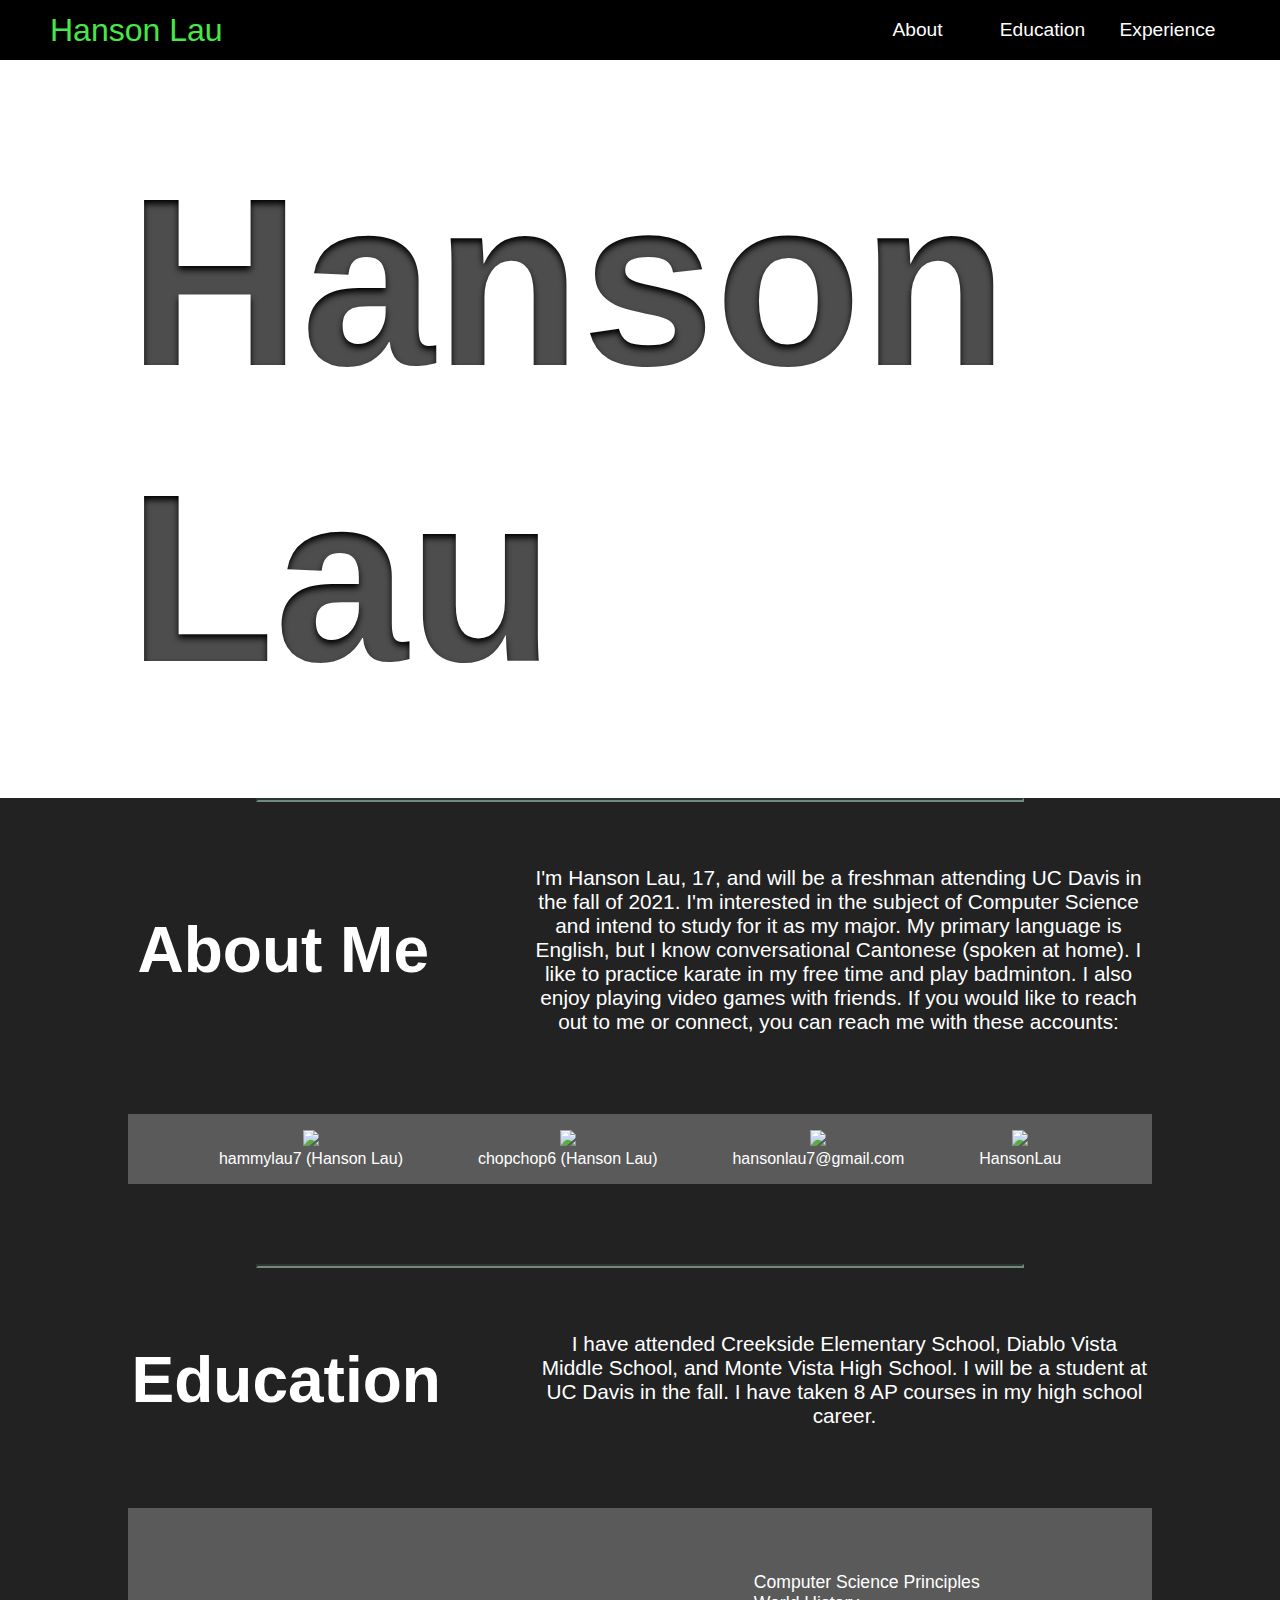
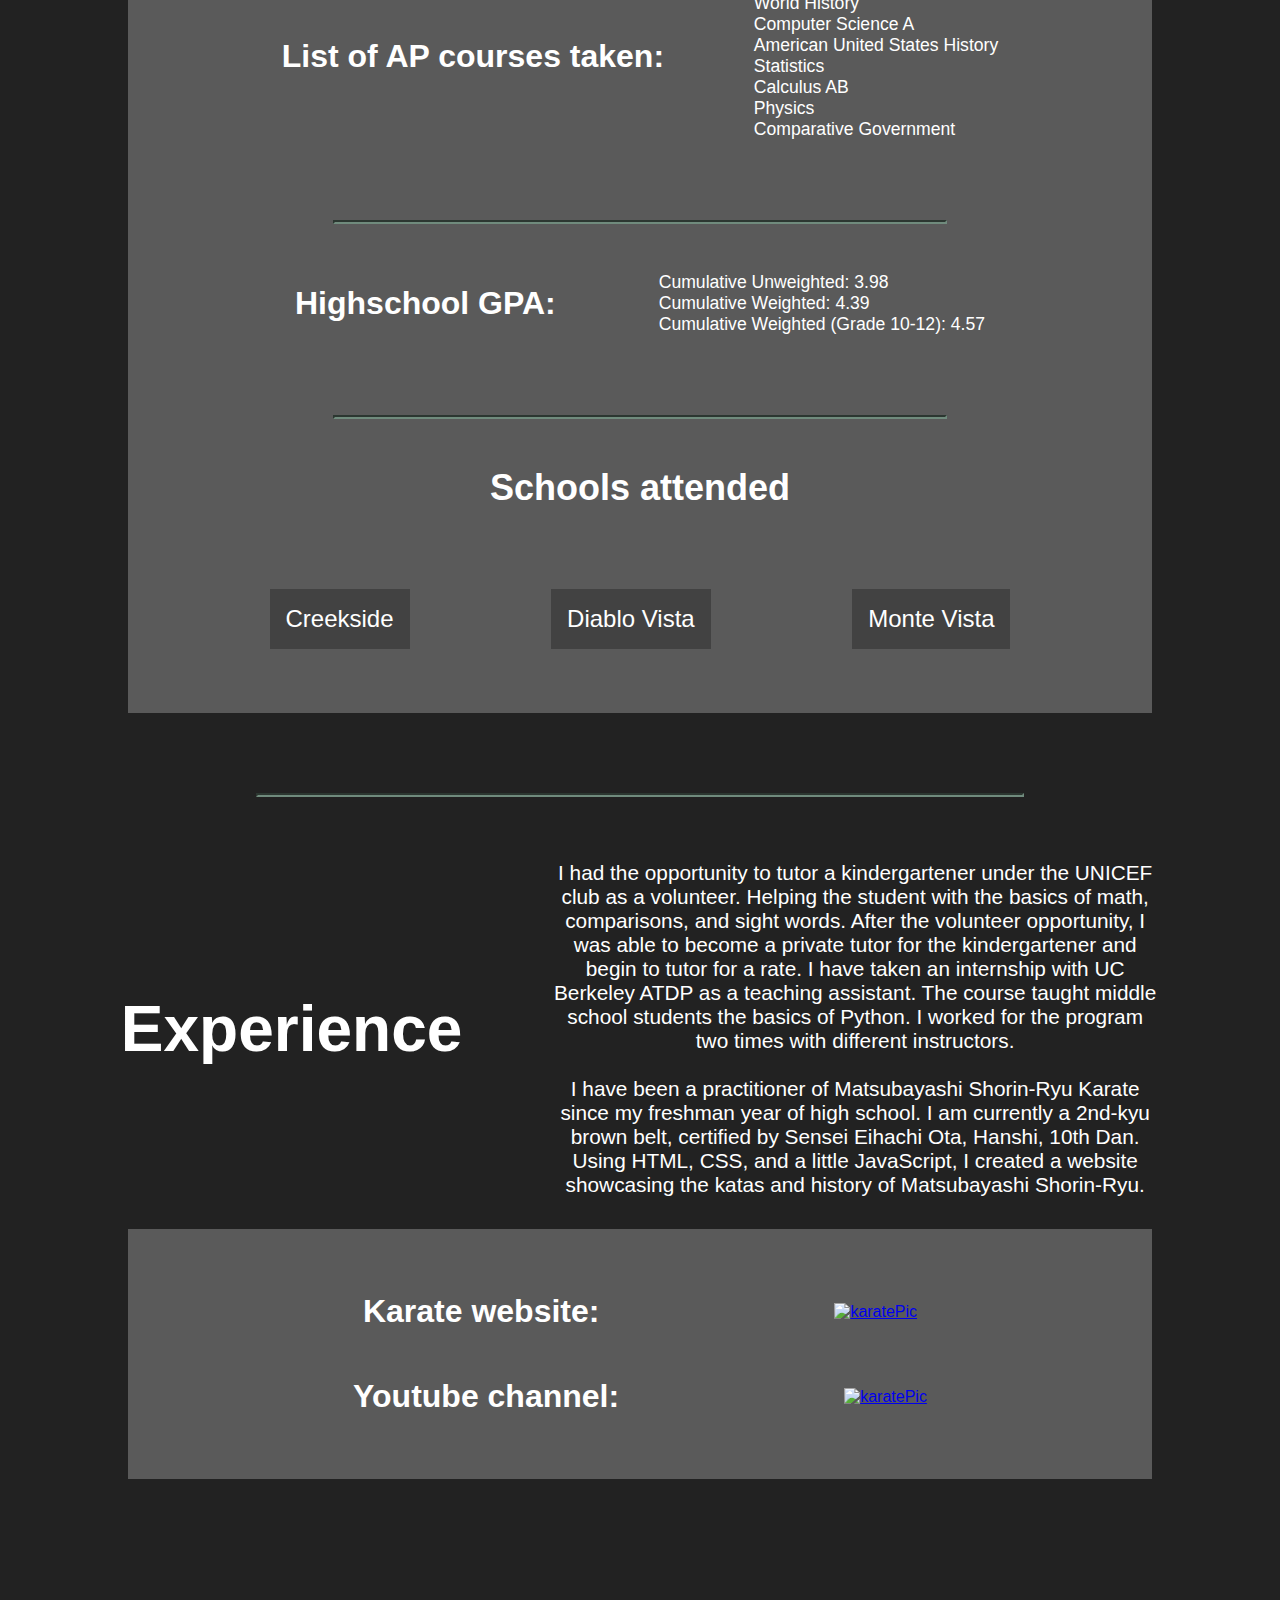
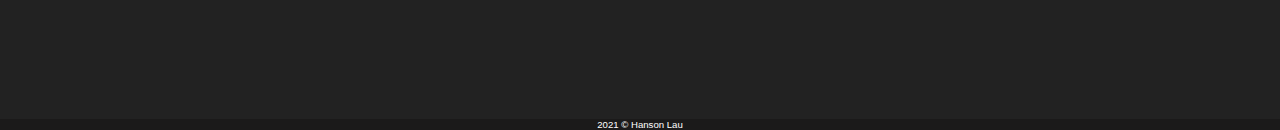
==== commit 8e71bae5: "added period to a sentence" ====
--- a/index.html
+++ b/index.html
@@ -152,7 +152,7 @@
                 
                 <br>
  
-                <p>I have been a practitioner of Matsubayashi Shorin-Ryu Karate since my freshman year of high school. I am currently a 2nd-kyu brown belt, certified by Sensei Eihachi Ota, Hanshi, 10th Dan. Using HTML, CSS, and a little JavaScript, I created a website showcasing the katas and history of Matsubayashi Shorin-Ryu</p>
+                <p>I have been a practitioner of Matsubayashi Shorin-Ryu Karate since my freshman year of high school. I am currently a 2nd-kyu brown belt, certified by Sensei Eihachi Ota, Hanshi, 10th Dan. Using HTML, CSS, and a little JavaScript, I created a website showcasing the katas and history of Matsubayashi Shorin-Ryu.</p>
  
             </div>
  
--- a/style.css
+++ b/style.css
@@ -629,7 +629,7 @@
     display: none;
 }
 
-@media screen and (max-width: 400px) { /*mobile*/
+@media screen and (max-width: 500px) { /*mobile*/
 
     .firstIMG{
         display: none;
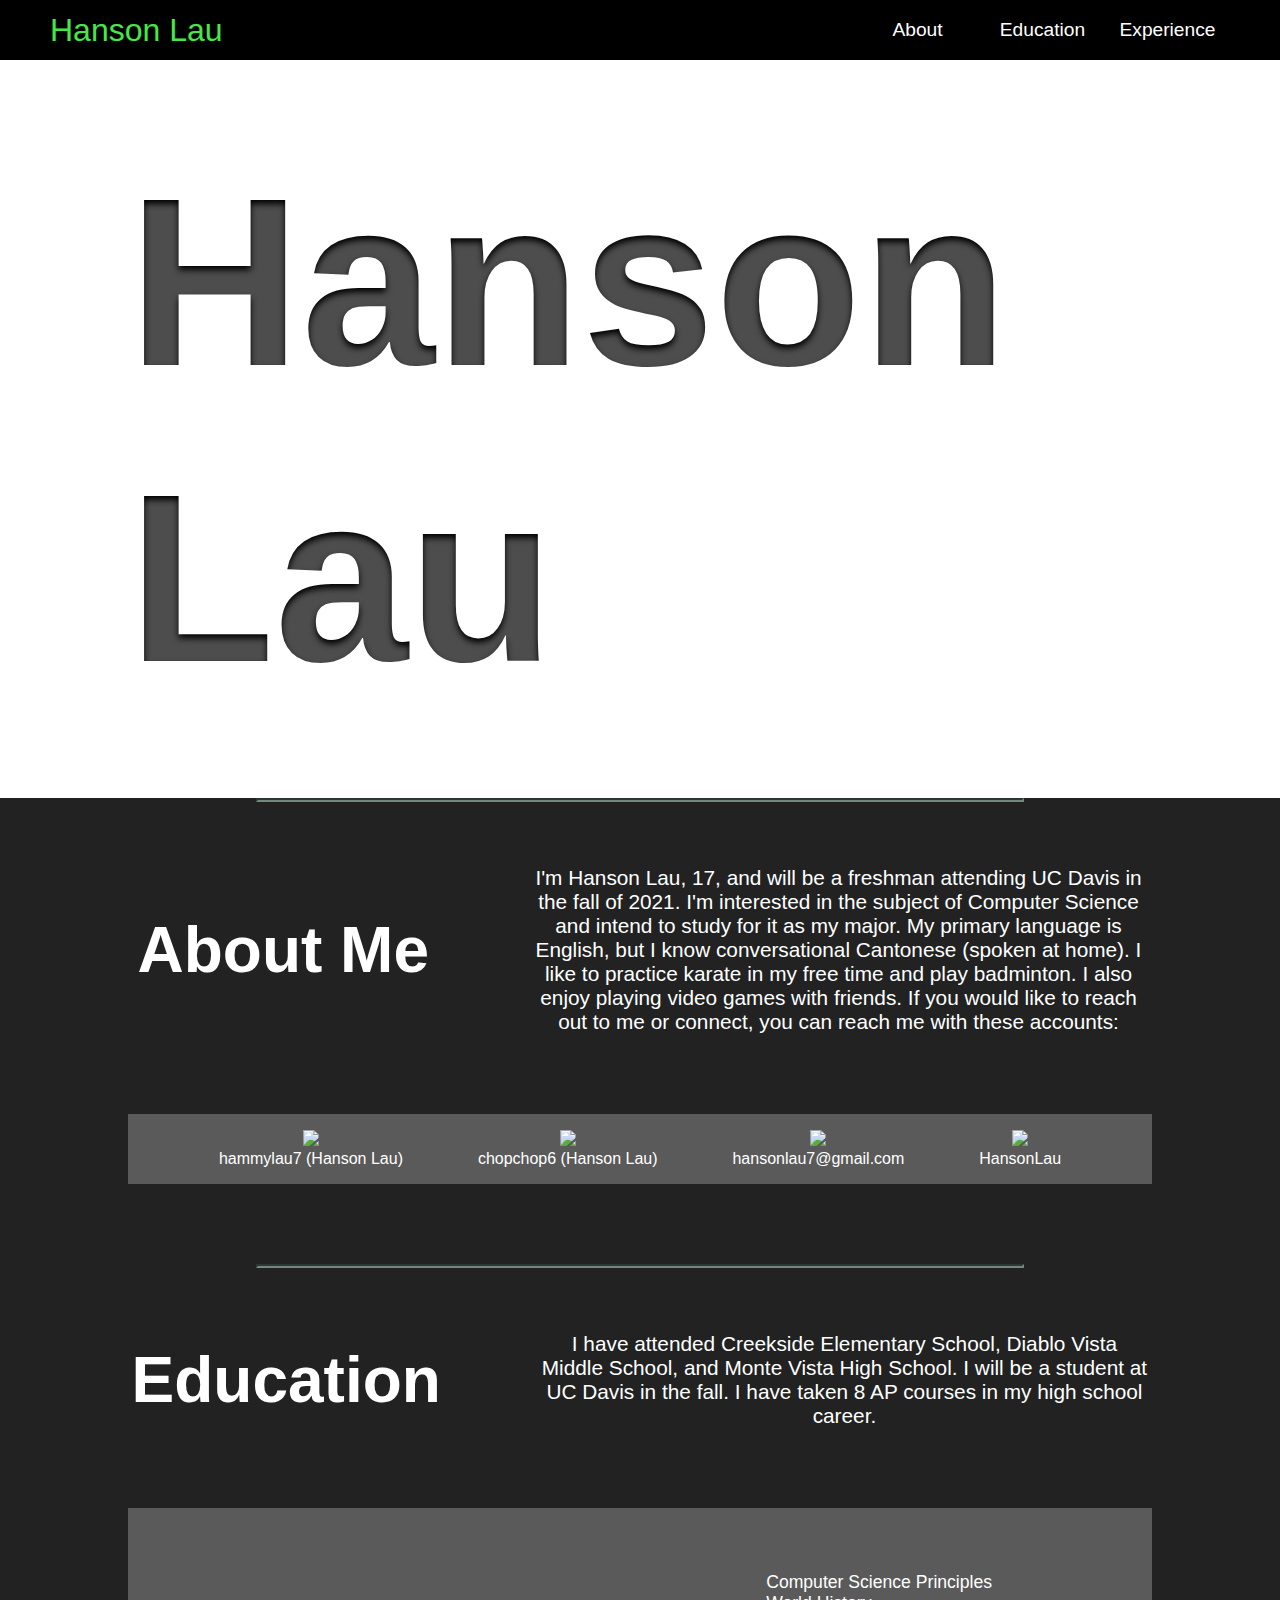
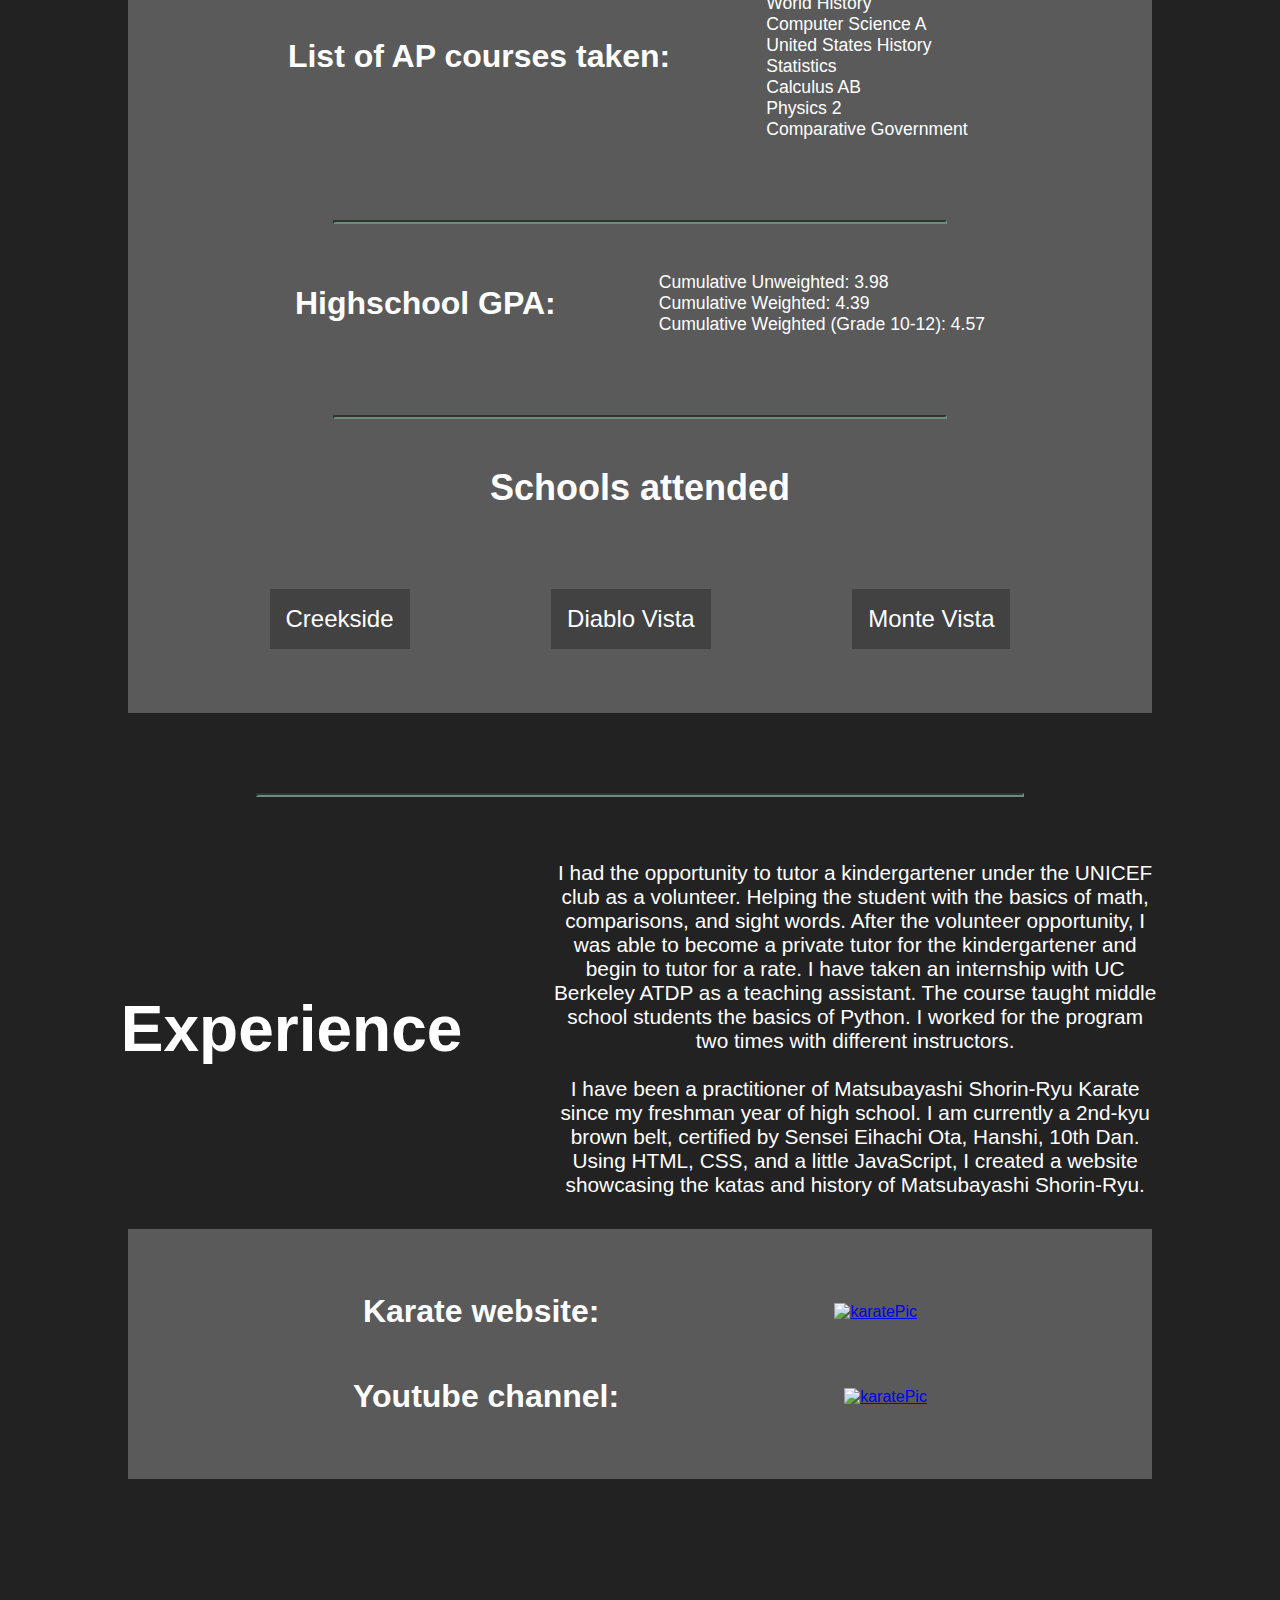
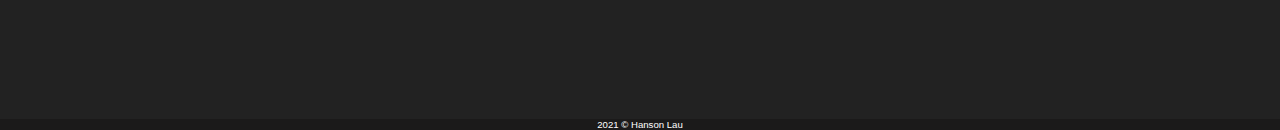
==== commit 5987a9c0: "fixed names of two ap courses" ====
--- a/index.html
+++ b/index.html
@@ -108,10 +108,10 @@
                     <li>Computer Science Principles</li>
                     <li>World History</li>
                     <li>Computer Science A</li>
-                    <li>American United States History</li>
+                    <li>United States History</li>
                     <li>Statistics</li>
                     <li>Calculus AB</li>
-                    <li>Physics</li>
+                    <li>Physics 2</li>
                     <li>Comparative Government</li>
                 </ul>
             </div>
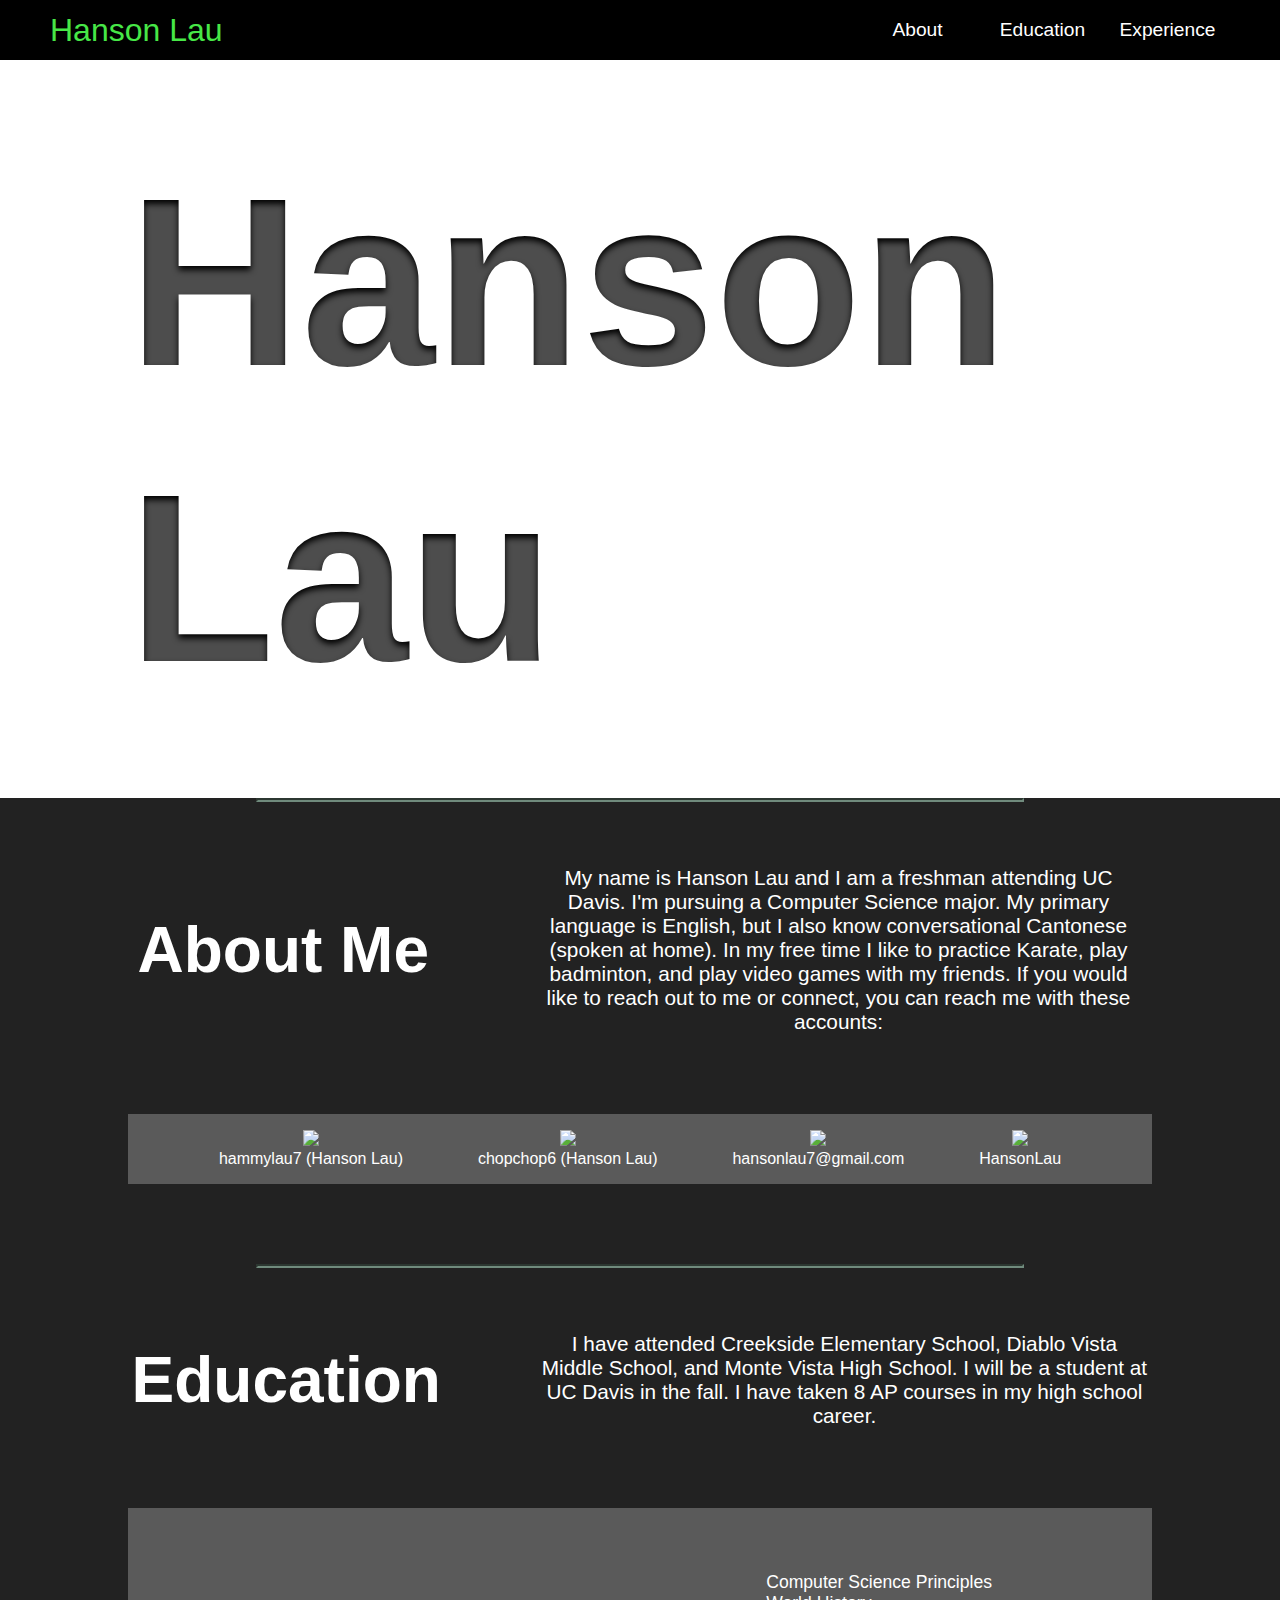
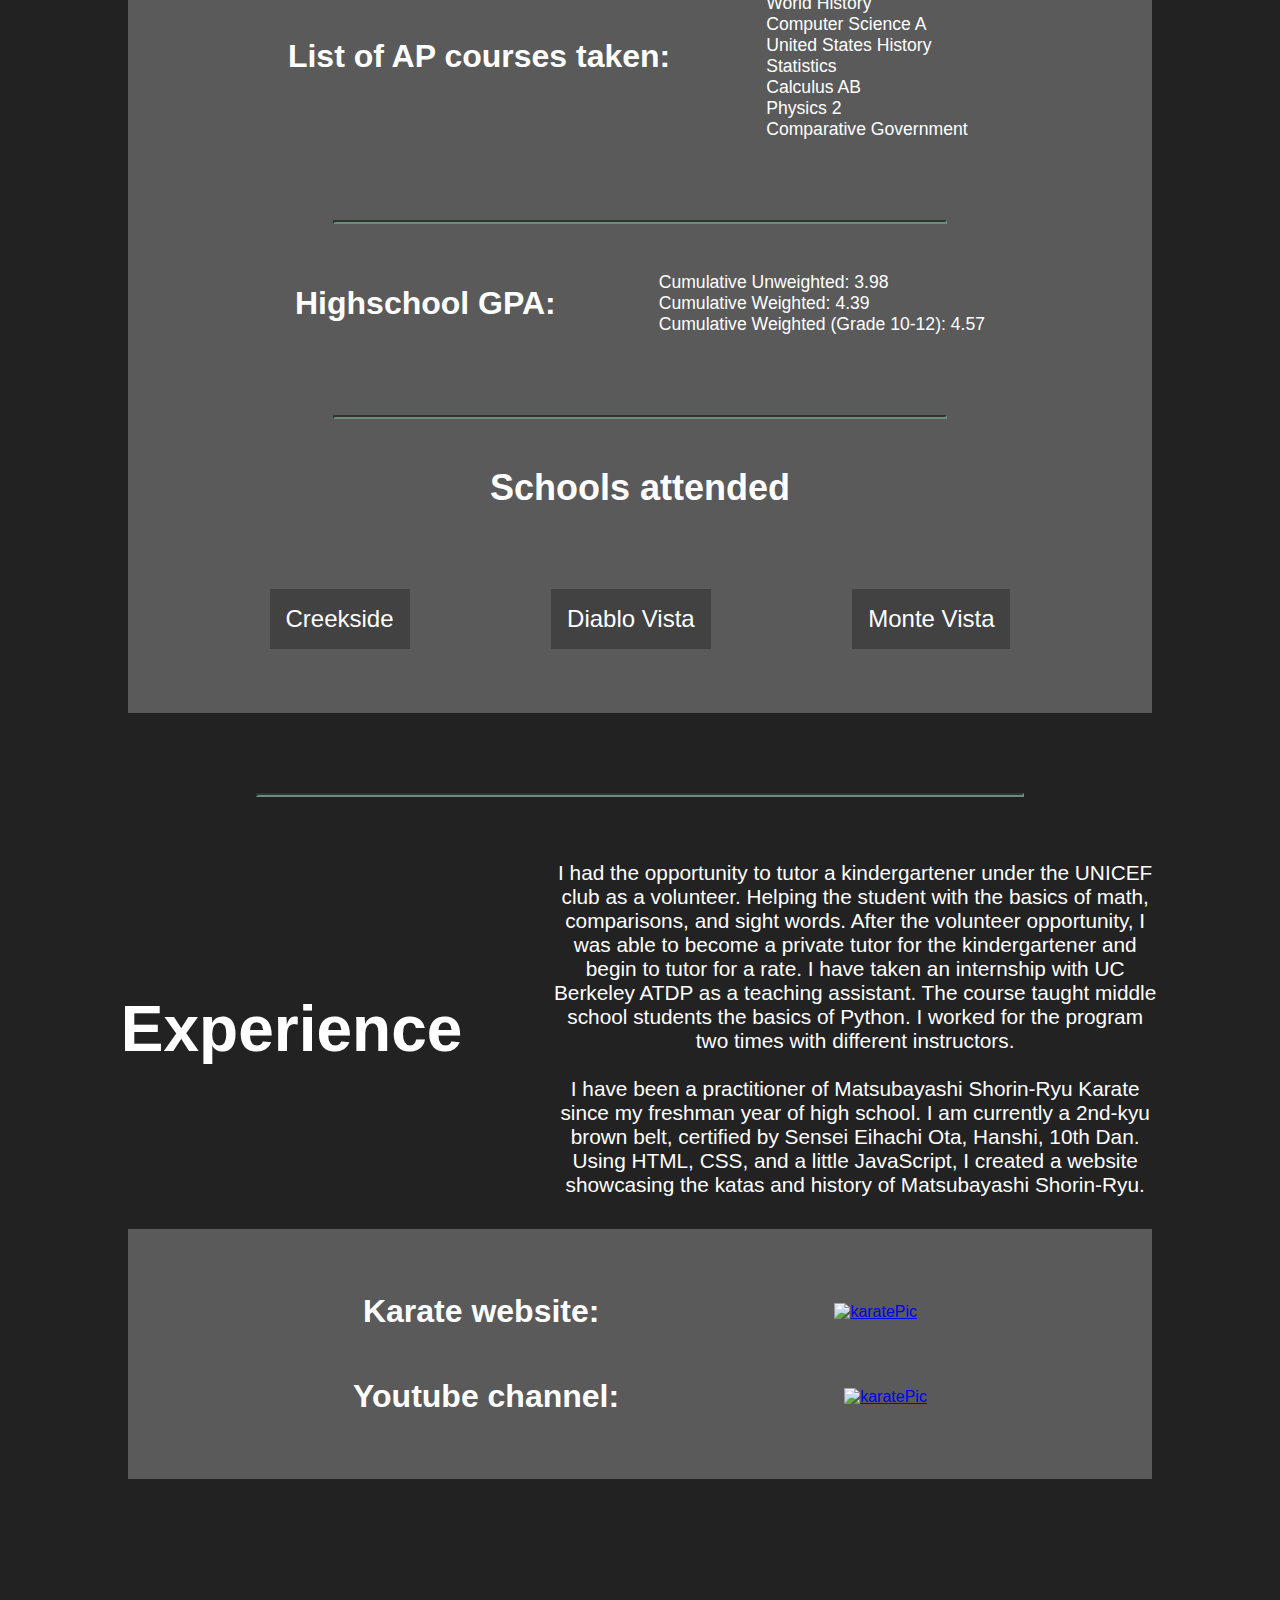
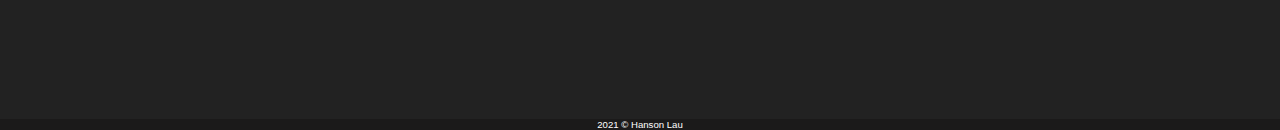
==== commit 48af8828: "edited about me" ====
--- a/index.html
+++ b/index.html
@@ -64,7 +64,7 @@
         <div class="about">
  
             <h1 class="aboutMe" >About Me</h1>
-            <p class="aboutText">I'm Hanson Lau, 17, and will be a freshman attending UC Davis in the fall of 2021. I'm interested in the subject of Computer Science and intend to study for it as my major. My primary language is English, but I know conversational Cantonese (spoken at home). I like to practice karate in my free time and play badminton. I also enjoy playing video games with friends. If you would like to reach out to me or connect, you can reach me with these accounts:
+            <p class="aboutText">My name is Hanson Lau and I am a freshman attending UC Davis. I'm pursuing a Computer Science major. My primary language is English, but I also know conversational Cantonese (spoken at home). In my free time I like to practice Karate, play badminton, and play video games with my friends. If you would like to reach out to me or connect, you can reach me with these accounts:
             </p>
  
         </div>
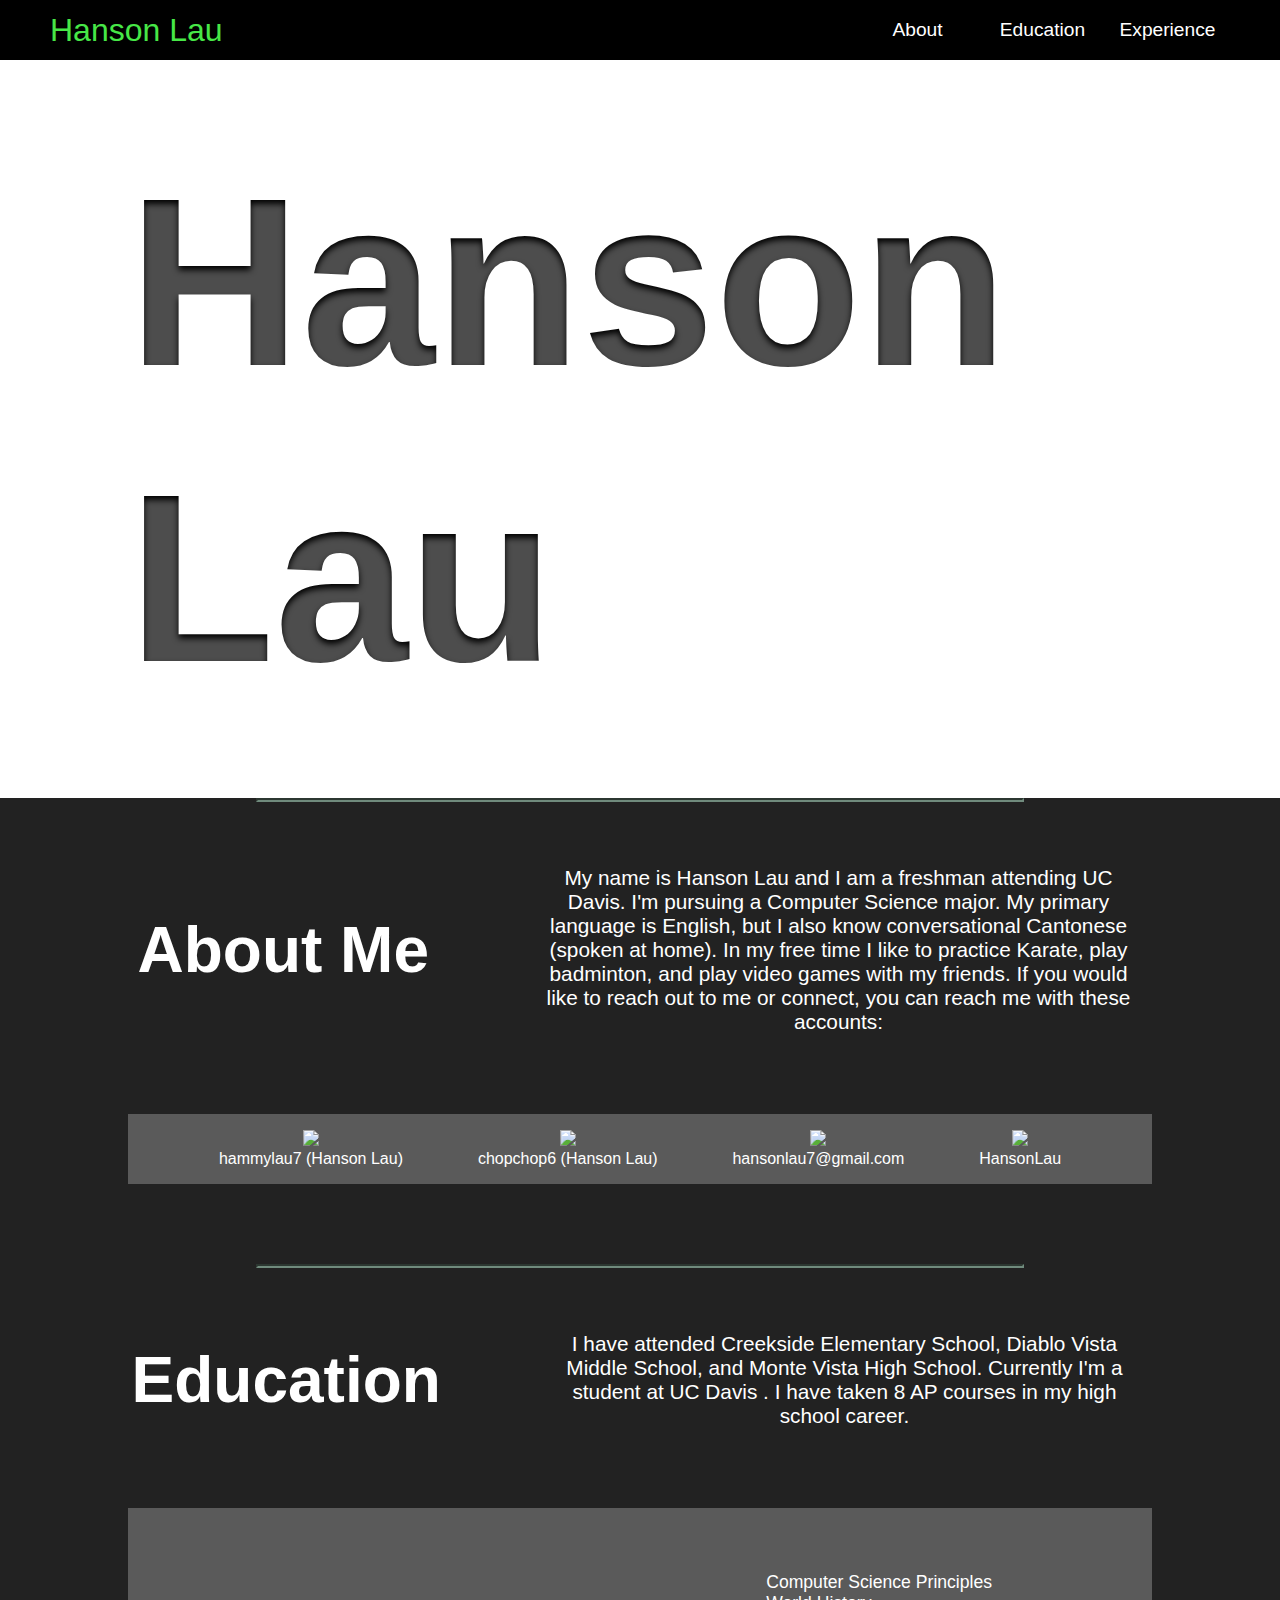
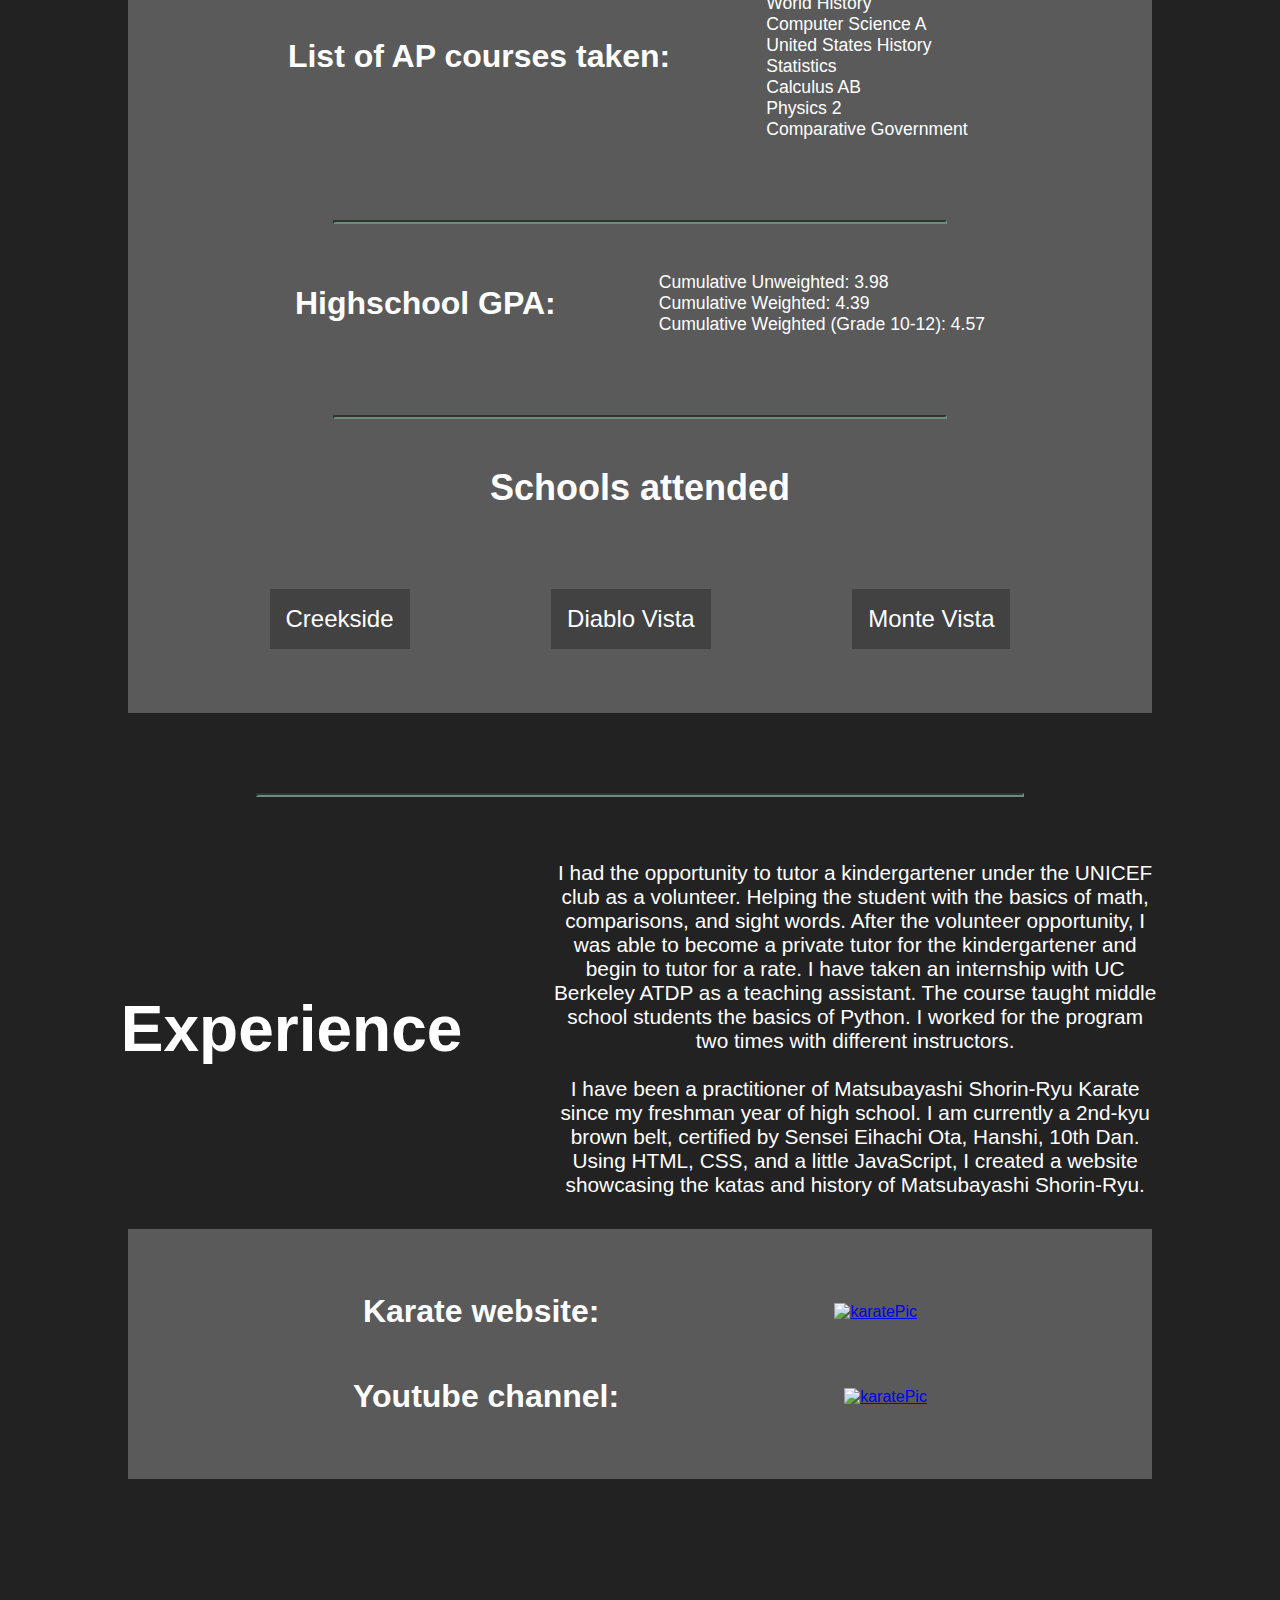
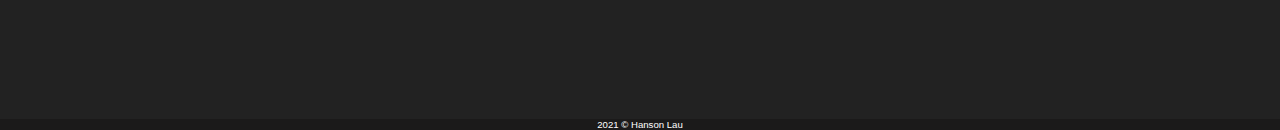
==== commit ed063684: "edited education text" ====
--- a/index.html
+++ b/index.html
@@ -96,7 +96,7 @@
         <div class="education">
  
             <h1 class="educationTitle">Education</h1>
-            <p class="educationText">I have attended Creekside Elementary School, Diablo Vista Middle School, and Monte Vista High School. I will be a student at UC Davis in the fall. I have taken 8 AP courses in my high school career. </p>
+            <p class="educationText">I have attended Creekside Elementary School, Diablo Vista Middle School, and Monte Vista High School. Currently I'm a student at UC Davis . I have taken 8 AP courses in my high school career. </p>
  
         </div>
  
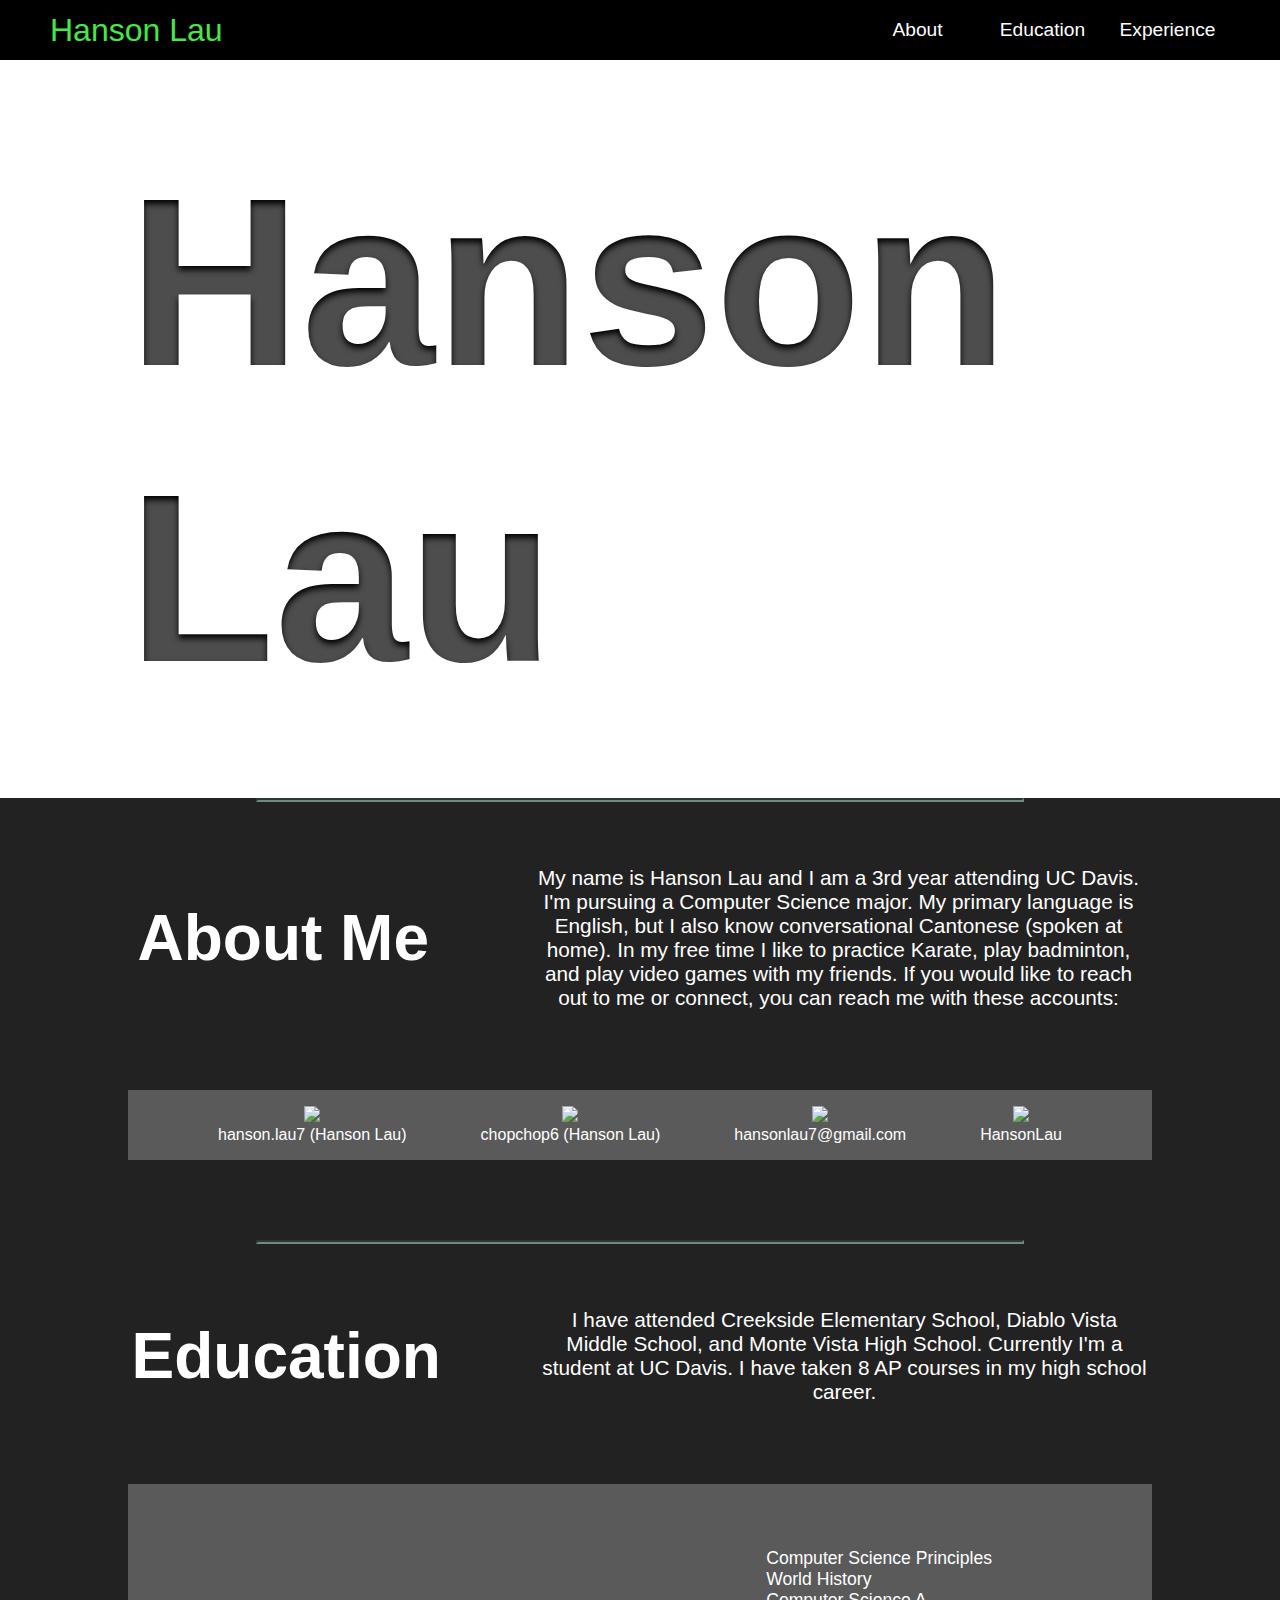
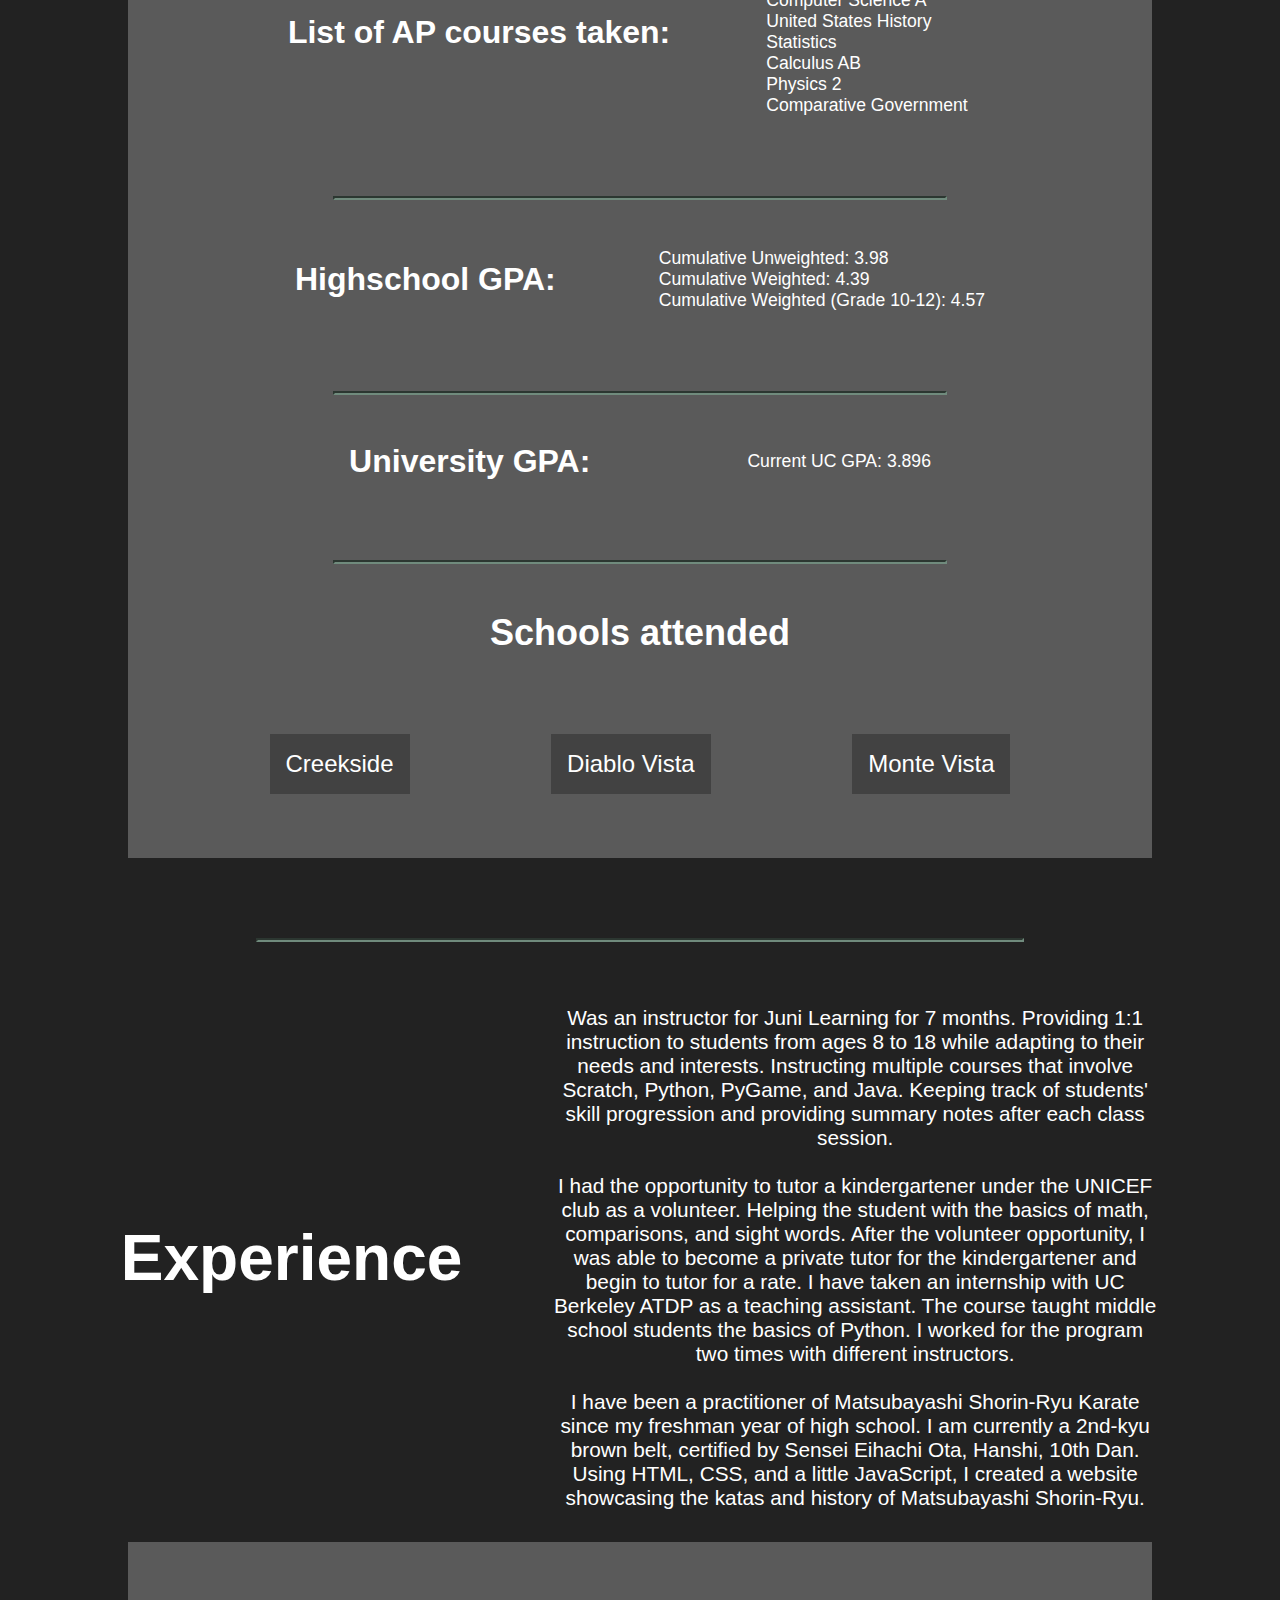
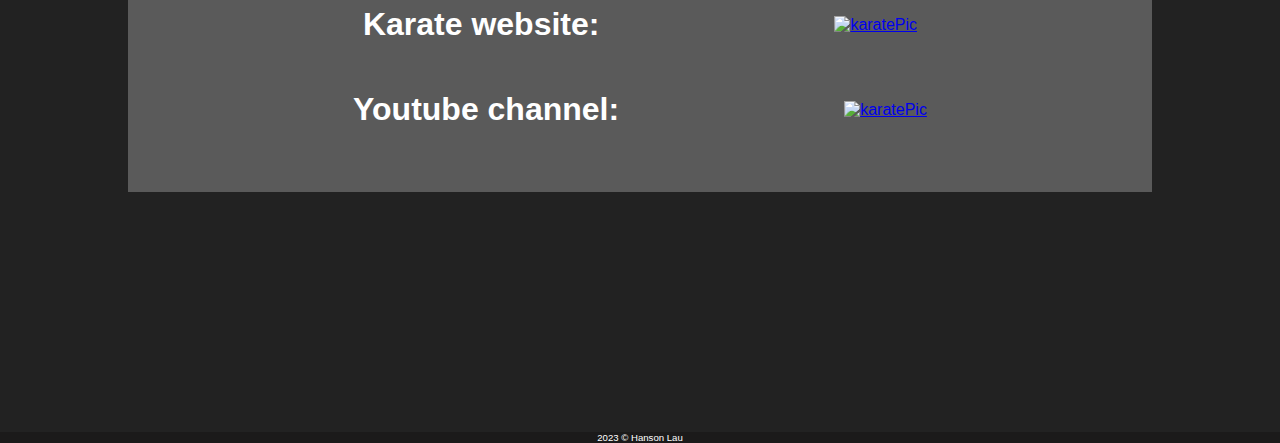
==== commit 4ddf608a: "Update index.html" ====
--- a/index.html
+++ b/index.html
@@ -64,7 +64,7 @@
         <div class="about">
  
             <h1 class="aboutMe" >About Me</h1>
-            <p class="aboutText">My name is Hanson Lau and I am a freshman attending UC Davis. I'm pursuing a Computer Science major. My primary language is English, but I also know conversational Cantonese (spoken at home). In my free time I like to practice Karate, play badminton, and play video games with my friends. If you would like to reach out to me or connect, you can reach me with these accounts:
+            <p class="aboutText">My name is Hanson Lau and I am a 3rd year attending UC Davis. I'm pursuing a Computer Science major. My primary language is English, but I also know conversational Cantonese (spoken at home). In my free time I like to practice Karate, play badminton, and play video games with my friends. If you would like to reach out to me or connect, you can reach me with these accounts:
             </p>
  
         </div>
@@ -73,7 +73,7 @@
         <ul class="socialLogos">
             <div class="insta">
                 <li class="logos"><a href="https://www.instagram.com/hammylau7/" target="_blank"><img src="images/instagram.png"></a></li>
-                <li class="usernames"><a href="https://www.instagram.com/hammylau7/"target="_blank"><p>hammylau7 (Hanson Lau)</p></a></li>
+                <li class="usernames"><a href="https://www.instagram.com/hammylau7/"target="_blank"><p>hanson.lau7 (Hanson Lau)</p></a></li>
             </div>
             <div class="snap">
                 <li class="logos"> <a href="https://app.snapchat.com/web/deeplink/snapcode?username=chopchop6&type=SVG&size=240"target="_blank"><img src="images/snapchat.png"></a></li>
@@ -96,7 +96,7 @@
         <div class="education">
  
             <h1 class="educationTitle">Education</h1>
-            <p class="educationText">I have attended Creekside Elementary School, Diablo Vista Middle School, and Monte Vista High School. Currently I'm a student at UC Davis . I have taken 8 AP courses in my high school career. </p>
+            <p class="educationText">I have attended Creekside Elementary School, Diablo Vista Middle School, and Monte Vista High School. Currently I'm a student at UC Davis. I have taken 8 AP courses in my high school career. </p>
  
         </div>
  
@@ -128,6 +128,17 @@
             </div>
  
             <hr>
+
+            <!-- Add Documentation Here in the Future-->
+            <!-- Also create the proper CSS classes-->
+            <div class="hsgpaSection">
+                <h2 class="hsgpa-title">University GPA:</h2>
+                <ul class="hsgpa">
+                    <li>Current UC GPA: 3.896</li>
+                </ul>
+            </div>
+            
+            <hr>
  
             <div class="schoolsAttended">
                 <h2>Schools attended </h2>
@@ -148,6 +159,10 @@
             <h1 class="experienceTitle">Experience</h1>
  
             <div class="experienceText">
+
+                <p>Was an instructor for Juni Learning for 7 months. Providing 1:1 instruction to students from ages 8 to 18 while adapting to their needs and interests. Instructing multiple courses that involve Scratch, Python, PyGame, and Java. Keeping track of students' skill progression and providing summary notes after each class session.</p>
+                <br>
+                
                 <p>I had the opportunity to tutor a kindergartener under the UNICEF club as a volunteer. Helping the student with the basics of math, comparisons, and sight words. After the volunteer opportunity, I was able to become a private tutor for the kindergartener and begin to tutor for a rate. I have taken an internship with UC Berkeley ATDP as a teaching assistant. The course taught middle school students the basics of Python. I worked for the program two times with different instructors.</p>
                 
                 <br>
@@ -179,7 +194,7 @@
  
     <div class="footer">
  
-        <p>2021 &#169; Hanson Lau</p>
+        <p>2023 &#169; Hanson Lau</p>
  
     </div>
  
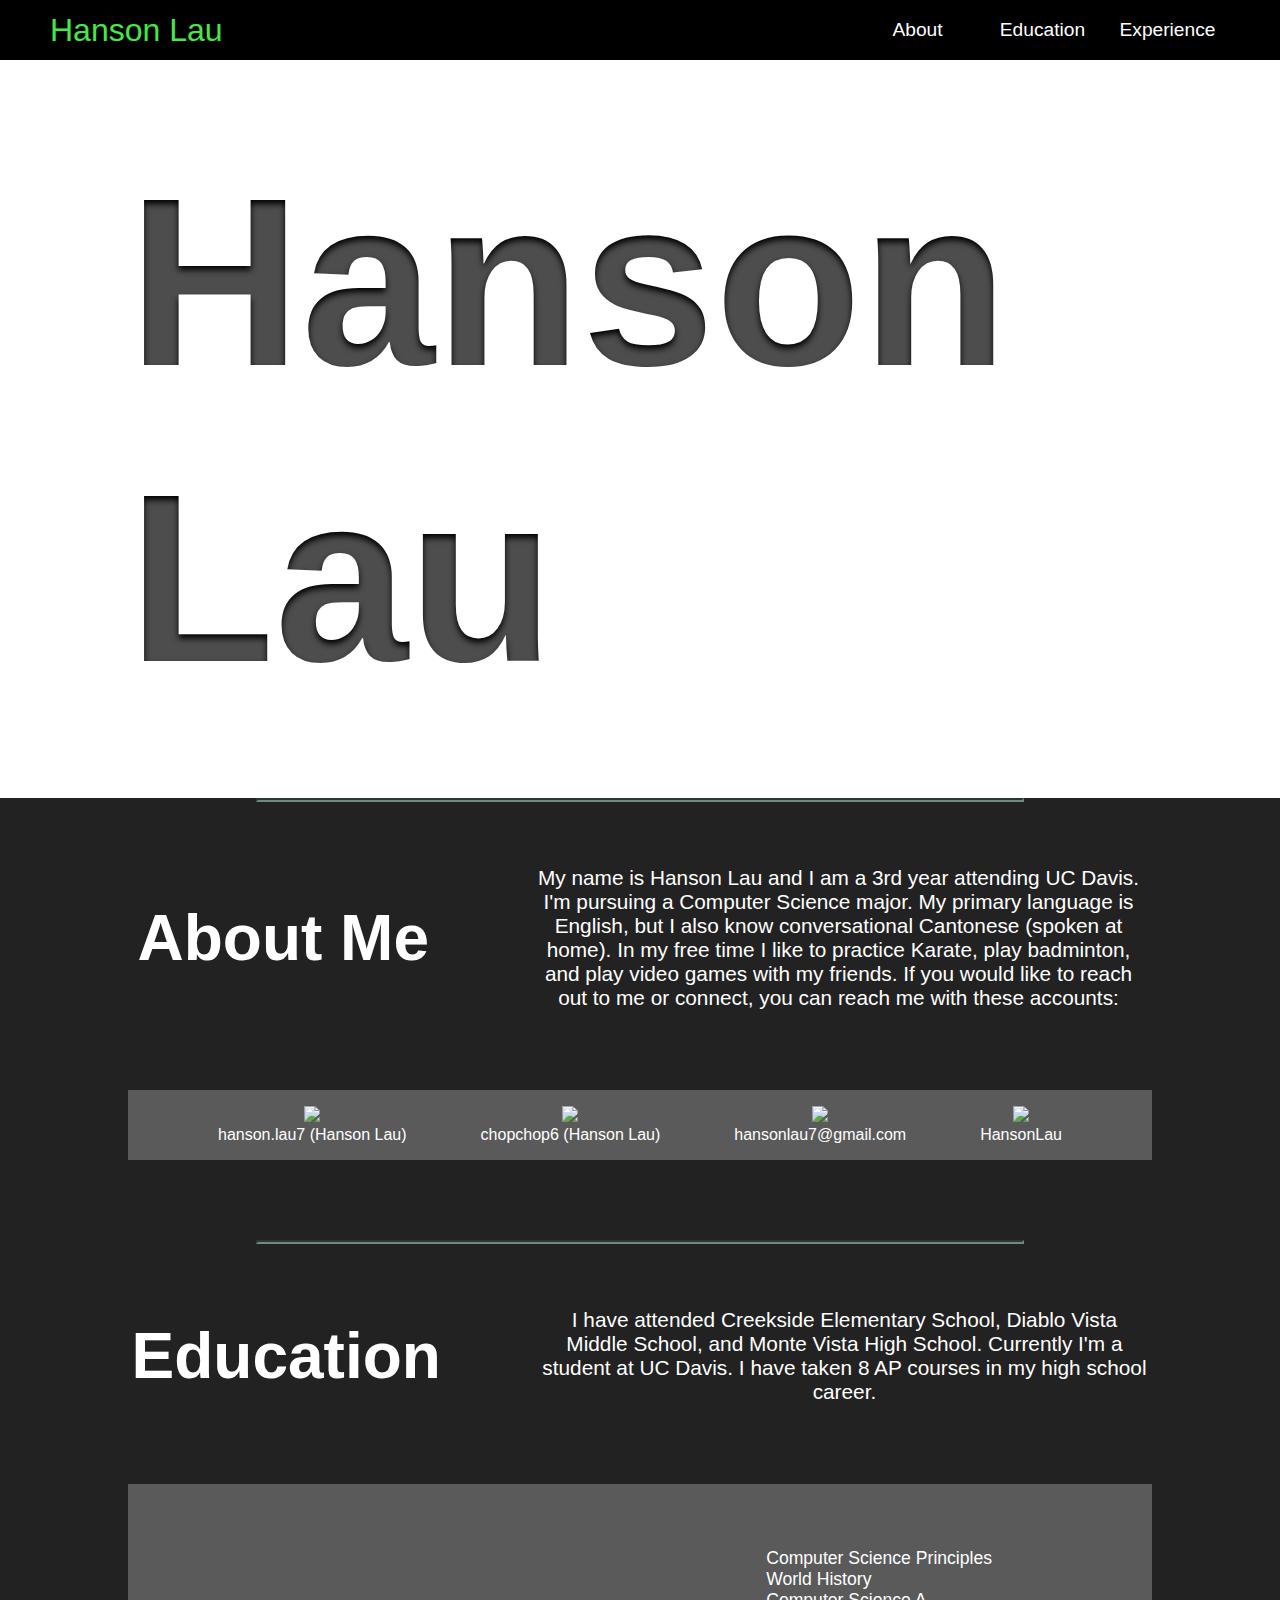
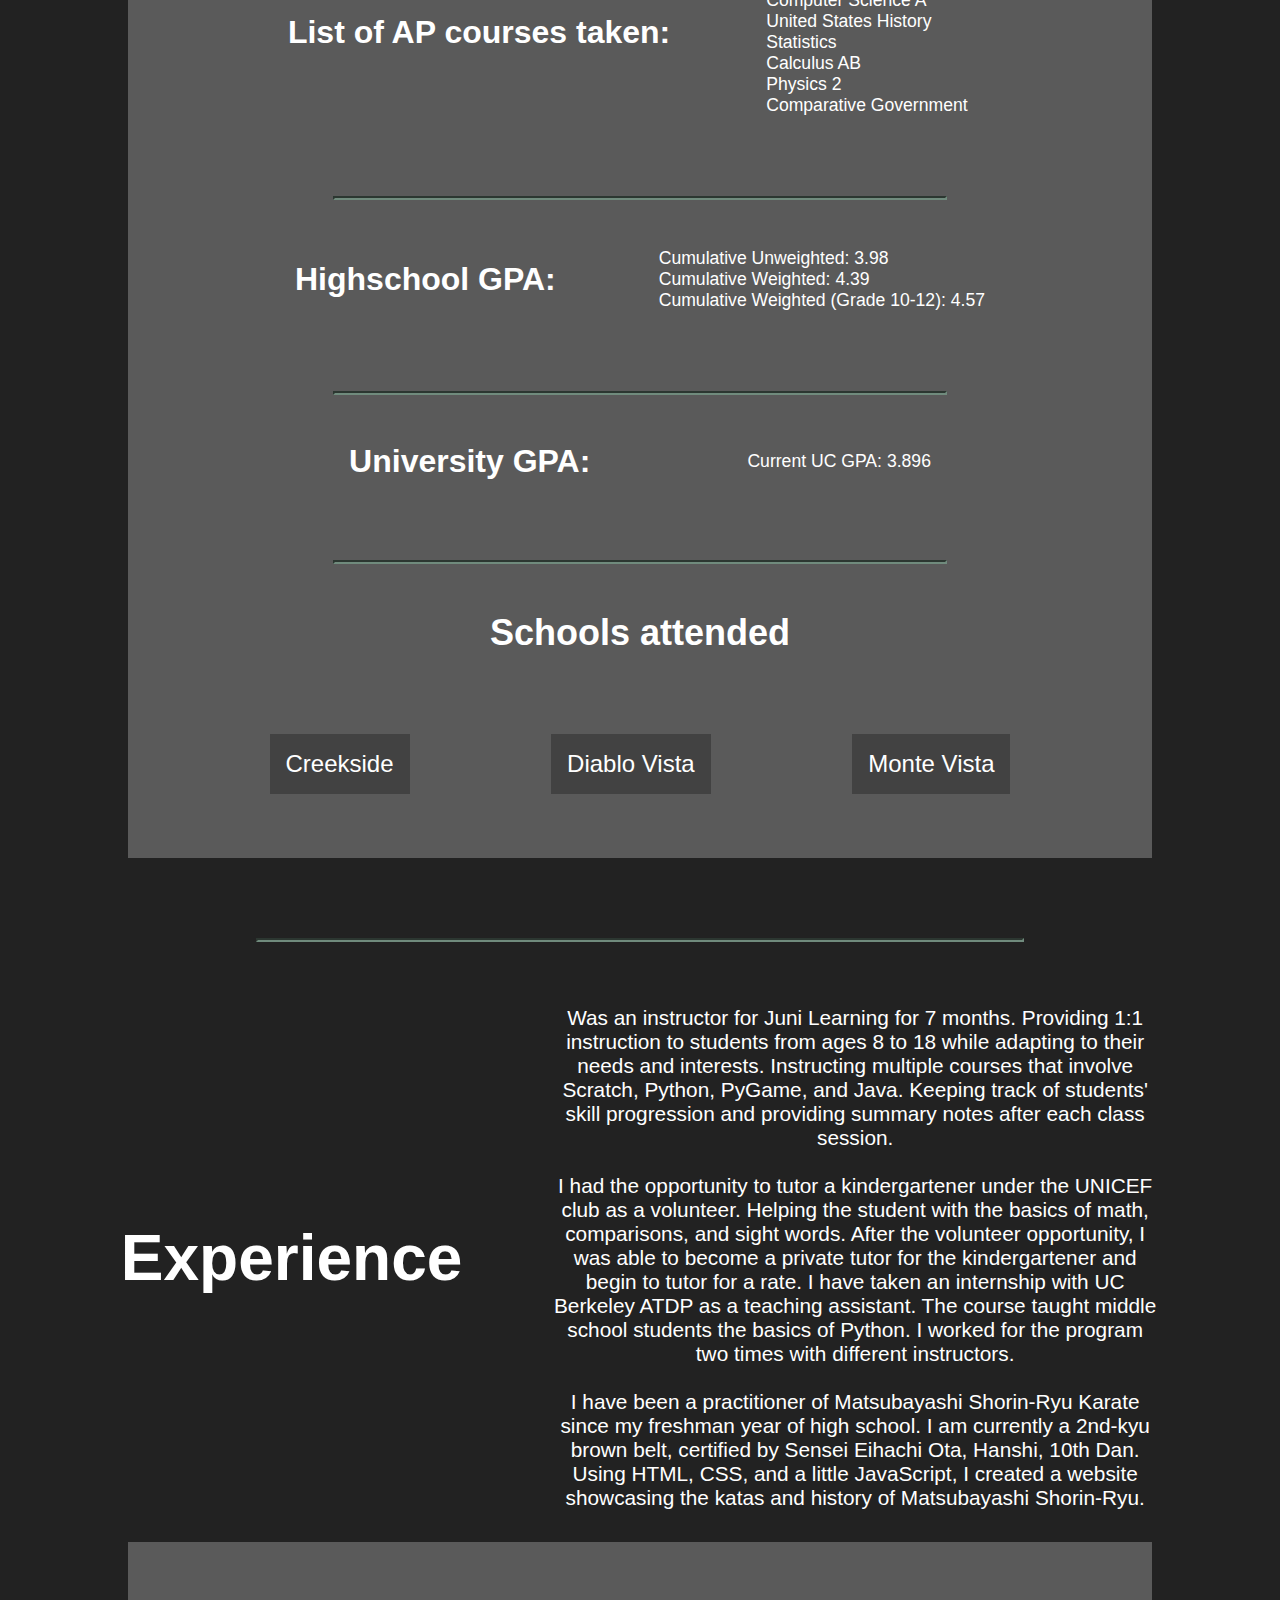
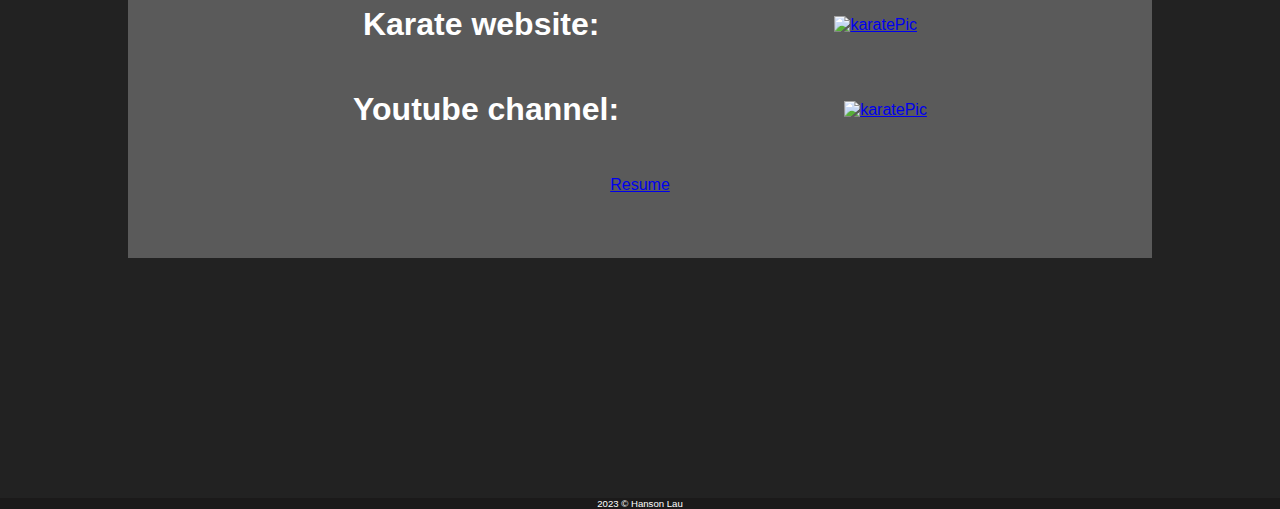
==== commit c77fe9fa: "Update index.html" ====
--- a/index.html
+++ b/index.html
@@ -188,6 +188,13 @@
             
                 <a class="secondIMG"href="https://www.youtube.com/channel/UCz3DKTeS7mJY6sZfAX2L-Eg"target="_blank"><img src="images/circleProfile.png" alt="karatePic" class="web"></a>
             </div>
+
+
+            <!-- Added Resume Link PDF -->
+            <!-- Using yt class temporarily -->
+            <div class="yt">
+                <a href="HansonLau - Resume.pdf">Resume</a>
+            </div>
         </div>
  
     </div>
